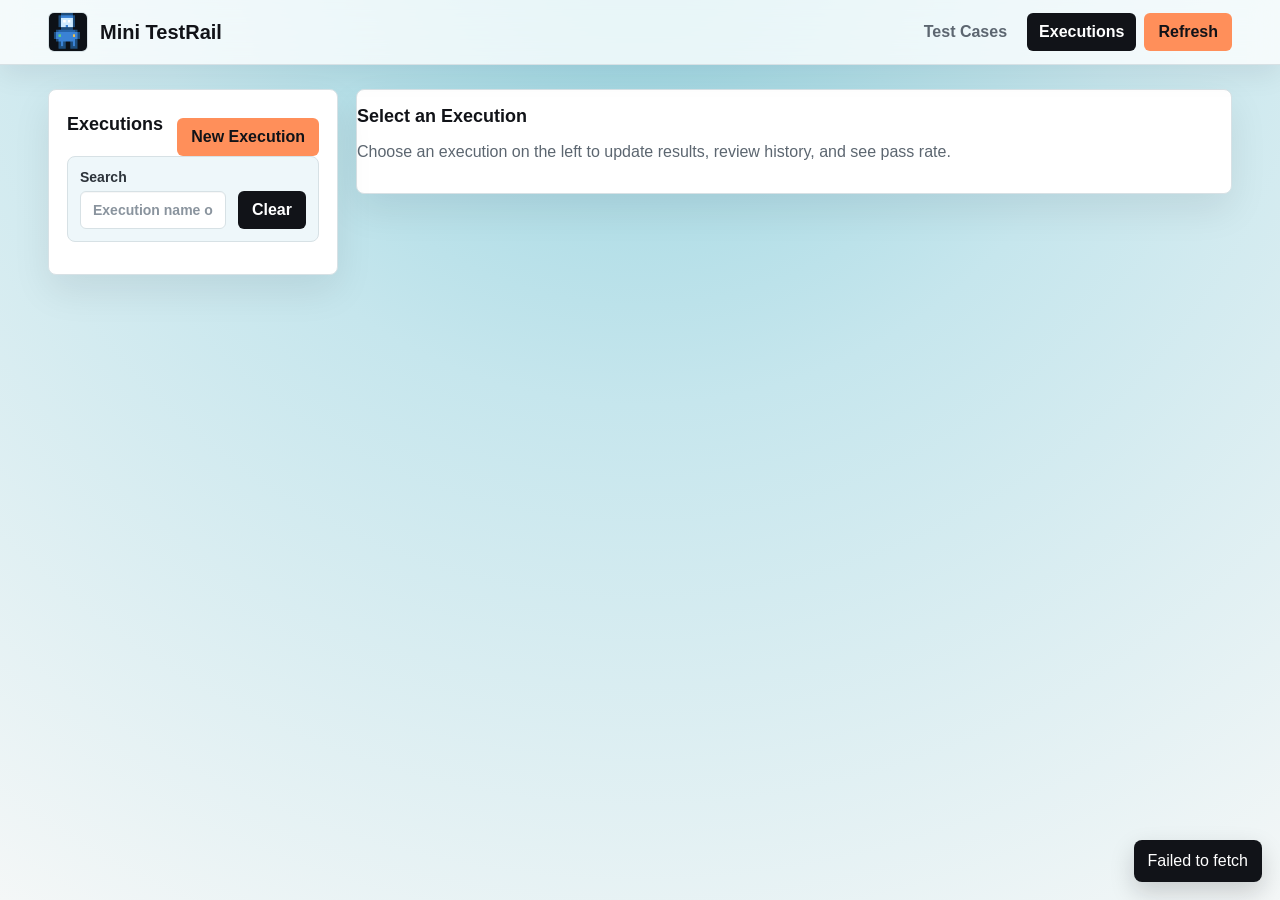
==== frontend/executions.html @ 7918dda7 "add Docker" ====
<!doctype html>
<html lang="en">
  <head>
    <meta charset="UTF-8" />
    <meta name="viewport" content="width=device-width, initial-scale=1.0" />
    <title>Mini TestRail - Executions</title>
    <link rel="stylesheet" href="styles.css" />
  </head>
  <body>
    <header class="topbar">
      <div class="brand">
        <img class="brandIcon" src="assets/app-icon.jpg" alt="Mini TestRail icon" />
        <div>
          <h1>Mini TestRail</h1>
          <p>Manage test cases, executions, results, and history.</p>
        </div>
      </div>
      <nav class="topnav">
        <a href="index.html">Test Cases</a>
        <a class="active" href="executions.html">Executions</a>
        <button id="refreshButton" type="button">Refresh</button>
      </nav>
    </header>

    <main id="executionPageRoot" class="executionPageWorkspace executionManagementWorkspace creatorCollapsed">
      <aside class="panel executionNavigatorPane">
        <div class="sectionHeader">
          <h2>Executions</h2>
          <div class="headerActions">
            <span id="executionCount" class="muted"></span>
            <button id="toggleExecutionCreatorButton" type="button">New Execution</button>
          </div>
        </div>
        <div class="executionToolbar">
          <label>
            Search
            <input id="executionSearch" placeholder="Execution name or description" />
          </label>
          <button id="clearExecutionSearchButton" class="secondary" type="button">
            Clear
          </button>
        </div>
        <div id="executionList" class="executionNavList"></div>
      </aside>

      <section id="executionDetailPanel" class="panel executionDetailPane" hidden>
        <div class="sectionHeader">
          <h2>Execution Detail</h2>
          <span id="selectedExecutionLabel" class="muted">Select an execution</span>
        </div>

        <div class="addCasesBar">
          <select id="caseSelect" multiple></select>
          <button id="addCasesButton" type="button">Add Selected Cases</button>
        </div>

        <div class="detailFilters">
          <label>
            Search
            <input id="executionItemSearch" placeholder="Test ID, title, category" />
          </label>
          <label>
            Status
            <select id="executionStatusFilter">
              <option value="">All statuses</option>
              <option value="NOT_RUN">NOT_RUN</option>
              <option value="PASS">PASS</option>
              <option value="FAIL">FAIL</option>
              <option value="BLOCKED">BLOCKED</option>
              <option value="SKIPPED">SKIPPED</option>
            </select>
          </label>
          <label>
            Priority
            <select id="executionPriorityFilter">
              <option value="">All priorities</option>
              <option value="Critical">Critical</option>
              <option value="High">High</option>
              <option value="Medium">Medium</option>
              <option value="Low">Low</option>
            </select>
          </label>
          <button id="clearExecutionFiltersButton" class="secondary" type="button">
            Clear Filters
          </button>
        </div>

        <div class="executionWorkspace">
          <aside class="workspacePane runSummaryPane">
            <h2>Run Summary</h2>
            <div id="executionSummary" class="summaryGrid"></div>
          </aside>

          <section class="workspacePane resultPane">
            <div class="sectionHeader">
              <h2>Tests & Results</h2>
            </div>
            <div id="executionItems" class="items"></div>
          </section>

          <aside class="workspacePane resultDetailPane">
            <h2 id="selectedExecutionItemTitle">Selected Result</h2>
            <div id="selectedExecutionItemBody" class="resultDetailBody">
              <p class="muted">Select a test result to view details and update status.</p>
            </div>
            <form id="selectedExecutionItemForm" class="itemEditor" hidden>
              <label>
                Status
                <select id="selectedExecutionItemStatus" name="status">
                  <option value="NOT_RUN">NOT_RUN</option>
                  <option value="PASS">PASS</option>
                  <option value="FAIL">FAIL</option>
                  <option value="BLOCKED">BLOCKED</option>
                  <option value="SKIPPED">SKIPPED</option>
                </select>
              </label>
              <label>
                Actual Result Notes
                <textarea id="selectedExecutionItemActualResult" name="actualResult"></textarea>
              </label>
              <button type="submit">Save Result</button>
            </form>
          </aside>

          <aside class="workspacePane historyPane">
            <h2>History</h2>
            <div id="historyList" class="history"></div>
          </aside>
        </div>
      </section>

      <section id="executionEmptyPanel" class="panel executionDetailPane emptyState">
        <h2>Select an Execution</h2>
        <p class="muted">Choose an execution on the left to update results, review history, and see pass rate.</p>
      </section>

      <aside id="executionCreatorPane" class="panel executionCreatorPane" hidden>
        <div class="sectionHeader">
          <h2>Create Execution</h2>
          <button id="closeExecutionCreatorButton" class="secondary" type="button">Close</button>
        </div>
        <form id="executionForm">
          <label>
            Name
            <input id="executionName" required placeholder="Regression Run 2026-06-11" />
          </label>
          <label>
            Description
            <textarea id="executionDescription" placeholder="Smoke tests for the new release"></textarea>
          </label>
          <label>
            Search Test Cases
            <input id="executionCaseSearch" placeholder="Filter by test case title" />
          </label>
          <div class="formSectionHeader">
            <strong>Test Cases</strong>
            <span id="selectedCaseCount" class="muted">0 selected</span>
          </div>
          <div id="executionCaseChecklist" class="checklist"></div>
          <button type="submit">Create Execution</button>
        </form>
      </aside>
    </main>

    <div id="toast" class="toast" hidden></div>
    <script src="env.js"></script>
    <script src="app.js"></script>
  </body>
</html>
---- frontend/styles.css ----
:root {
  --bg: #d9edf3;
  --panel: #ffffff;
  --panel-soft: #f8fbfc;
  --field: #ffffff;
  --text: #111318;
  --muted: #5c6670;
  --line: #d7e1e5;
  --accent: #ff8f5a;
  --accent-dark: #f27b43;
  --pass: #24a148;
  --fail: #da1e28;
  --blocked: #f1a000;
  --skipped: #697077;
  --not-run: #8d99a6;
}

* {
  box-sizing: border-box;
}

body {
  margin: 0;
  background:
    radial-gradient(circle at 50% -10%, #94d2de 0, #c6e6ed 42%, #f4f7f7 100%);
  background-attachment: fixed;
  color: var(--text);
  font-family: Arial, Helvetica, sans-serif;
}

.topbar {
  display: flex;
  align-items: center;
  justify-content: space-between;
  gap: 12px;
  padding: 12px clamp(16px, 4vw, 48px);
  background: rgb(255 255 255 / 76%);
  border-bottom: 1px solid var(--line);
  box-shadow: 0 10px 28px rgb(17 19 24 / 7%);
  backdrop-filter: blur(14px);
}

.brand {
  display: flex;
  align-items: center;
  gap: 12px;
}

.brandIcon {
  width: 40px;
  height: 40px;
  border: 1px solid var(--line);
  border-radius: 6px;
  object-fit: cover;
  flex: 0 0 40px;
}

.topnav {
  display: flex;
  align-items: center;
  gap: 8px;
  flex-wrap: wrap;
  justify-content: flex-end;
}

.topnav a {
  border-radius: 6px;
  padding: 10px 12px;
  color: var(--muted);
  text-decoration: none;
  font-weight: 700;
}

.topnav a:hover,
.topnav a.active {
  background: #111318;
  color: #ffffff;
}

h1,
h2,
h3,
p {
  margin-top: 0;
}

h1 {
  margin-bottom: 0;
  font-size: 20px;
}

h2 {
  margin-bottom: 16px;
  font-size: 18px;
}

.topbar p,
.muted {
  color: var(--muted);
}

.topbar p {
  display: none;
}

.caseWorkspace {
  display: grid;
  grid-template-columns: minmax(320px, 420px) minmax(0, 1fr);
  gap: 18px;
  align-items: start;
  padding: 24px clamp(16px, 4vw, 48px);
}

.caseManagementWorkspace {
  grid-template-columns: 250px minmax(420px, 1fr) minmax(320px, 430px);
}

.executionPageWorkspace {
  display: grid;
  grid-template-columns: minmax(320px, 420px) minmax(0, 1fr);
  gap: 18px;
  align-items: start;
  padding: 24px clamp(16px, 4vw, 48px);
}

.executionManagementWorkspace {
  grid-template-columns: 290px minmax(0, 1fr) 360px;
}

.executionManagementWorkspace.creatorCollapsed {
  grid-template-columns: 290px minmax(0, 1fr);
}

.panel {
  background: var(--panel);
  border: 1px solid var(--line);
  border-radius: 8px;
  padding: 18px;
  box-shadow: 0 16px 38px rgb(17 19 24 / 8%);
}

[hidden] {
  display: none !important;
}

.caseNavigatorPane,
.caseDetailPane,
.executionNavigatorPane {
  position: sticky;
  top: 78px;
}

.executionCreatorPane {
  position: sticky;
  top: 78px;
}

.caseListPane {
  min-width: 0;
}

.caseNavigatorPane,
.caseDetailPane,
.executionNavigatorPane,
.executionCreatorPane {
  max-height: calc(100vh - 102px);
  overflow: auto;
}

form,
.itemEditor {
  display: grid;
  gap: 12px;
}

.formGrid {
  display: grid;
  grid-template-columns: repeat(2, minmax(0, 1fr));
  gap: 12px;
}

label {
  display: grid;
  gap: 6px;
  color: #2c333a;
  font-size: 14px;
  font-weight: 700;
}

input,
textarea,
select {
  width: 100%;
  border: 1px solid var(--line);
  border-radius: 6px;
  padding: 10px 12px;
  color: var(--text);
  font: inherit;
  background: var(--field);
  box-shadow: inset 0 1px 0 rgb(17 19 24 / 3%);
}

input::placeholder,
textarea::placeholder {
  color: #8a949e;
}

input:focus,
textarea:focus,
select:focus {
  outline: 3px solid rgb(255 143 90 / 24%);
  border-color: var(--accent);
}

textarea {
  min-height: 84px;
  resize: vertical;
}

select[multiple] {
  min-height: 112px;
}

button {
  border: 0;
  border-radius: 6px;
  padding: 10px 14px;
  background: var(--accent);
  color: #111318;
  font: inherit;
  font-weight: 700;
  cursor: pointer;
}

button:hover {
  background: var(--accent-dark);
}

button.secondary {
  background: #111318;
  color: #ffffff;
}

button.secondary:hover {
  background: #30343a;
}

button.danger {
  background: #ffe3dd;
  color: #a12b16;
}

button.danger:hover {
  background: #ffd2c7;
}

button.iconButton {
  min-height: 28px;
  border: 1px solid var(--line);
  border-radius: 999px;
  padding: 5px 12px;
  background: #ffffff;
  color: #5d6772;
  font-size: 12px;
  font-weight: 700;
  line-height: 1;
  box-shadow: 0 2px 6px rgb(17 19 24 / 5%);
}

button.iconButton:hover {
  border-color: #c8d6dc;
  background: #eef7fa;
  color: var(--text);
}

button.dangerText {
  border-color: #ffd0c6;
  background: #fff2ef;
  color: #a12b16;
}

button.dangerText:hover {
  border-color: #ffb7a7;
  background: #ffe3dd;
  color: #a12b16;
}

.sectionHeader,
.addCasesBar,
.listRowHeader {
  display: flex;
  align-items: center;
  justify-content: space-between;
  gap: 12px;
}

.headerActions {
  display: flex;
  align-items: center;
  justify-content: flex-end;
  gap: 10px;
  flex-wrap: wrap;
}

.metaLine {
  display: flex;
  align-items: center;
  gap: 8px;
  flex-wrap: wrap;
  color: var(--muted);
  font-size: 13px;
}

.metaLine span {
  border-radius: 999px;
  padding: 3px 8px;
  background: #eef4f6;
}

.priority {
  display: inline-flex;
  align-items: center;
  justify-content: center;
  justify-self: start;
  width: fit-content;
  min-width: 54px;
  border-radius: 999px;
  padding: 4px 10px;
  color: #111827;
  font-weight: 700;
  line-height: 1;
}

.priority.Critical {
  background: #fecaca;
}

.priority.High {
  background: #fed7aa;
}

.priority.Medium {
  background: #fef08a;
}

.priority.Low {
  background: #bbf7d0;
}

.list,
.items,
.history {
  display: grid;
  gap: 12px;
}

.historyRow,
.summaryBox {
  border: 1px solid var(--line);
  border-radius: 8px;
  padding: 14px;
  background: var(--panel-soft);
  box-shadow: 0 8px 22px rgb(17 19 24 / 5%);
}

.historyRow p {
  margin-bottom: 8px;
  color: var(--muted);
  white-space: pre-wrap;
}

.addCasesBar {
  align-items: stretch;
  margin-bottom: 16px;
}

.addCasesBar select {
  flex: 1;
}

.detailFilters {
  display: grid;
  grid-template-columns: minmax(220px, 1fr) 170px 170px auto;
  gap: 12px;
  align-items: end;
  margin-bottom: 16px;
  padding: 12px;
  border: 1px solid var(--line);
  border-radius: 8px;
  background: #eef7fa;
}

.caseToolbar {
  display: grid;
  grid-template-columns: minmax(240px, 1fr) 180px auto;
  gap: 12px;
  align-items: end;
  margin-bottom: 14px;
  padding: 12px;
  border: 1px solid var(--line);
  border-radius: 8px;
  background: #eef7fa;
}

.categoryTree {
  display: grid;
  gap: 6px;
}

.categoryForm {
  grid-template-columns: minmax(0, 1fr) auto;
  align-items: end;
  gap: 8px;
  margin-bottom: 14px;
  padding: 10px;
  border: 1px solid var(--line);
  border-radius: 8px;
  background: #eef7fa;
}

.categoryForm label {
  font-size: 12px;
}

.categoryForm button {
  min-height: 42px;
}

.categoryRow {
  display: grid;
  gap: 3px;
}

.treeItem {
  display: grid;
  grid-template-columns: minmax(0, 1fr) auto;
  gap: 8px;
  align-items: center;
  width: 100%;
  padding: 9px 10px;
  border: 1px solid transparent;
  border-radius: 6px;
  background: transparent;
  color: var(--text);
  text-align: left;
  font-weight: 700;
}

.treeItem:hover,
.categoryRow.active .treeItem {
  border-color: var(--line);
  background: #eef7fa;
}

.categoryActions {
  display: flex;
  gap: 8px;
  justify-content: flex-end;
  padding: 2px 4px 8px;
}

.treeItem strong {
  min-width: 26px;
  border-radius: 999px;
  padding: 2px 7px;
  background: #ffffff;
  color: var(--muted);
  text-align: center;
  font-size: 12px;
}

.caseTableRow {
  display: grid;
  grid-template-columns: 120px minmax(220px, 1fr) 150px 100px;
  gap: 12px;
  align-items: center;
  width: 100%;
  border: 1px solid var(--line);
  border-radius: 8px;
  padding: 12px;
  background: var(--panel-soft);
  color: var(--text);
  text-align: left;
  font-weight: 400;
  box-shadow: none;
}

.caseTableRow:hover,
.caseTableRow.selected {
  border-color: var(--accent);
  background: #fff9f5;
}

.caseTableRow span {
  min-width: 0;
  overflow-wrap: anywhere;
}

.caseTableRow .caseId,
.caseTableRow .caseTitle {
  font-weight: 700;
}

.caseDetailBody {
  display: grid;
  gap: 14px;
}

.caseDetailBody h3 {
  margin-bottom: 0;
  line-height: 1.35;
}

.detailBlock {
  border-top: 1px solid var(--line);
  padding-top: 12px;
}

.detailBlock strong {
  display: block;
  margin-bottom: 6px;
}

.detailBlock p {
  margin-bottom: 0;
  color: var(--muted);
  white-space: pre-wrap;
}

.detailActions {
  margin-top: 16px;
}

.caseFormPanel {
  margin-top: 18px;
  padding-top: 18px;
  border-top: 1px solid var(--line);
}

.stepEditorSection {
  display: grid;
  gap: 10px;
}

.stepEditorSection h3 {
  margin-bottom: 0;
  font-size: 16px;
}

.stepEditorRows {
  display: grid;
  gap: 10px;
}

.stepEditorRow {
  display: grid;
  grid-template-columns: minmax(0, 1fr) minmax(0, 1fr) auto;
  gap: 10px;
  align-items: end;
  border: 1px solid var(--line);
  border-radius: 8px;
  padding: 10px;
  background: #eef7fa;
}

.stepEditorRow textarea {
  min-height: 72px;
}

.removeStepButton {
  align-self: center;
}

.stepsTable {
  display: grid;
  overflow: hidden;
  border: 1px solid var(--line);
  border-radius: 8px;
}

.stepsTableHeader,
.stepsTableRow {
  display: grid;
  grid-template-columns: 44px minmax(0, 1fr) minmax(0, 1fr);
  gap: 0;
}

.stepsTableHeader {
  background: #eef7fa;
  color: var(--muted);
  font-size: 12px;
  font-weight: 800;
  text-transform: uppercase;
}

.stepsTableHeader span,
.stepsTableRow span,
.stepsTableRow p {
  min-width: 0;
  margin: 0;
  border-top: 1px solid var(--line);
  padding: 9px 10px;
  overflow-wrap: anywhere;
  white-space: pre-wrap;
}

.stepsTableHeader span {
  border-top: 0;
}

.stepsTableRow span {
  color: var(--muted);
  font-weight: 800;
}

.emptyState {
  padding: 16px 0;
}

.executionToolbar {
  display: grid;
  grid-template-columns: minmax(0, 1fr) auto;
  gap: 12px;
  align-items: end;
  margin-bottom: 14px;
  padding: 12px;
  border: 1px solid var(--line);
  border-radius: 8px;
  background: #eef7fa;
}

.executionNavList {
  display: grid;
  gap: 8px;
}

.executionNavItem {
  display: grid;
  grid-template-columns: minmax(0, 1fr) auto;
  gap: 8px;
  align-items: stretch;
  border: 1px solid var(--line);
  border-radius: 8px;
  padding: 8px;
  background: var(--panel-soft);
}

.executionNavItem:hover,
.executionNavItem.selected {
  border-color: var(--accent);
  background: #fff9f5;
}

.executionNavButton {
  display: grid;
  gap: 4px;
  min-width: 0;
  padding: 4px;
  border-radius: 6px;
  background: transparent;
  color: var(--text);
  text-align: left;
  font-weight: 400;
}

.executionNavButton:hover {
  background: transparent;
}

.executionNavButton strong,
.executionNavButton span,
.executionNavButton small {
  min-width: 0;
  overflow-wrap: anywhere;
}

.executionNavButton small {
  color: var(--muted);
  font-weight: 700;
}

.executionNavActions {
  display: flex;
  align-items: start;
}

.executionNavActions button {
  padding: 7px 9px;
}

.executionDetailPane {
  min-width: 0;
}

.executionWorkspace {
  display: grid;
  grid-template-columns: 220px minmax(0, 1fr) 300px;
  gap: 14px;
  align-items: start;
}

.workspacePane {
  border: 1px solid var(--line);
  border-radius: 8px;
  padding: 12px;
  background: #ffffff;
}

.workspacePane h2 {
  margin-bottom: 12px;
  font-size: 16px;
}

.runSummaryPane {
  position: sticky;
  top: 78px;
}

.historyPane {
  grid-column: 1 / -1;
}

.resultDetailPane {
  position: sticky;
  top: 78px;
}

.runSummaryPane .summaryGrid {
  grid-template-columns: 1fr;
  margin-bottom: 0;
}

.runSummaryPane .chartPanel {
  grid-template-columns: 1fr;
  justify-items: center;
}

.runSummaryPane .passRateDonut {
  width: 124px;
  height: 124px;
}

.resultPane .items {
  max-height: 72vh;
  overflow: auto;
  padding-right: 4px;
}

.historyPane .history {
  max-height: 260px;
  overflow: auto;
  padding-right: 4px;
}

.executionCategoryGroup {
  display: grid;
  gap: 8px;
}

.executionCategoryHeader {
  display: flex;
  flex-wrap: wrap;
  gap: 10px;
  align-items: center;
  justify-content: flex-start;
  width: 100%;
  border: 1px solid var(--line);
  border-radius: 8px;
  padding: 10px 12px;
  background: #eef7fa;
  color: var(--text);
  text-align: left;
}

.executionCategoryHeader:hover {
  background: #e4f2f6;
}

.executionCategoryHeader strong {
  flex: 1 1 180px;
  min-width: 120px;
  overflow-wrap: anywhere;
}

.executionCategoryHeader > span:not(.categoryToggle):not(.statusMiniSummary) {
  flex: 0 0 auto;
  min-width: max-content;
  white-space: nowrap;
}

.categoryToggle {
  display: inline-flex;
  align-items: center;
  justify-content: center;
  width: 22px;
  height: 22px;
  border-radius: 999px;
  background: #ffffff;
  color: var(--muted);
  font-weight: 900;
}

.statusMiniSummary {
  display: flex;
  flex: 1 1 220px;
  gap: 5px;
  justify-content: flex-end;
  flex-wrap: wrap;
}

.statusMiniSummary small {
  border-radius: 999px;
  padding: 3px 7px;
  color: #ffffff;
  font-size: 11px;
  font-weight: 800;
  white-space: nowrap;
}

.statusMiniSummary .NOT_RUN {
  background: var(--not-run);
}

.statusMiniSummary .PASS {
  background: var(--pass);
}

.statusMiniSummary .FAIL {
  background: var(--fail);
}

.statusMiniSummary .BLOCKED {
  background: var(--blocked);
}

.statusMiniSummary .SKIPPED {
  background: var(--skipped);
}

.executionCategoryItems {
  display: grid;
  gap: 8px;
}

.executionResultRow {
  display: grid;
  grid-template-columns: minmax(90px, 120px) minmax(0, 1fr) auto;
  grid-template-areas:
    "case-id case-title case-title"
    "case-id priority status";
  gap: 6px 12px;
  align-items: start;
  width: 100%;
  border: 1px solid var(--line);
  border-radius: 8px;
  padding: 11px;
  background: var(--panel-soft);
  color: var(--text);
  text-align: left;
  font-weight: 400;
}

.executionResultRow:hover,
.executionResultRow.selected {
  border-color: var(--accent);
  background: #fff9f5;
}

.executionResultRow span {
  min-width: 0;
  overflow-wrap: anywhere;
}

.executionResultRow .caseId {
  grid-area: case-id;
}

.executionResultRow .caseTitle {
  grid-area: case-title;
  line-height: 1.3;
}

.executionResultRow .caseId,
.executionResultRow .caseTitle {
  font-weight: 700;
}

.executionResultRow .priority {
  grid-area: priority;
  justify-self: start;
  white-space: nowrap;
}

.executionResultRow .status {
  grid-area: status;
  justify-self: end;
  white-space: nowrap;
}

.resultDetailBody {
  display: grid;
  gap: 14px;
  margin-bottom: 14px;
}

.resultDetailBody h3 {
  margin-bottom: 0;
  line-height: 1.35;
}

.formSectionHeader {
  display: flex;
  align-items: center;
  justify-content: space-between;
  gap: 12px;
}

.formActions {
  display: flex;
  align-items: center;
  gap: 10px;
  flex-wrap: wrap;
}

.importPanel {
  display: grid;
  gap: 10px;
  margin-top: 18px;
  padding-top: 18px;
  border-top: 1px solid var(--line);
}

.importPanel h2 {
  margin-bottom: 0;
}

.importPanel p {
  margin-bottom: 0;
  font-size: 13px;
  line-height: 1.45;
}

.importPanel button {
  justify-self: start;
}

.checklist {
  display: grid;
  gap: 8px;
  max-height: 260px;
  overflow: auto;
  border: 1px solid var(--line);
  border-radius: 8px;
  padding: 10px;
  background: #eef7fa;
}

.checkboxRow {
  display: grid;
  grid-template-columns: 18px 1fr;
  gap: 10px;
  align-items: start;
  border: 1px solid var(--line);
  border-radius: 8px;
  padding: 10px;
  background: #ffffff;
  color: var(--text);
  font-size: 14px;
  font-weight: 400;
  cursor: pointer;
}

.checkboxRow input {
  width: 18px;
  height: 18px;
  margin: 1px 0 0;
  cursor: pointer;
}

.checkboxRow strong,
.checkboxRow small {
  display: block;
}

.checkboxRow small {
  margin-top: 4px;
  color: var(--muted);
  line-height: 1.35;
}

.summaryGrid {
  display: grid;
  grid-template-columns: repeat(3, minmax(0, 1fr));
  margin-bottom: 16px;
}

.chartPanel {
  display: grid;
  grid-column: 1 / -1;
  grid-template-columns: 160px 1fr;
  gap: 18px;
  align-items: center;
  border: 1px solid var(--line);
  border-radius: 8px;
  padding: 16px;
  background: var(--panel-soft);
}

.passRateDonut {
  display: grid;
  place-items: center;
  width: 140px;
  height: 140px;
  border-radius: 50%;
  background:
    radial-gradient(circle at center, var(--panel-soft) 0 57%, transparent 58%),
    conic-gradient(var(--pass) var(--pass-rate), #dce8ec 0);
}

.passRateDonut span {
  font-size: 24px;
  font-weight: 700;
}

.statusChart {
  display: grid;
  gap: 10px;
}

.statusBarRow {
  display: grid;
  gap: 6px;
}

.statusBarMeta {
  display: flex;
  align-items: center;
  justify-content: space-between;
  gap: 12px;
  color: var(--muted);
  font-size: 13px;
  font-weight: 700;
}

.statusBarTrack {
  height: 10px;
  overflow: hidden;
  border-radius: 999px;
  background: #dce8ec;
}

.statusBarFill {
  height: 100%;
  border-radius: inherit;
}

.statusBarFill.NOT_RUN {
  background: var(--not-run);
}

.statusBarFill.PASS {
  background: var(--pass);
}

.statusBarFill.FAIL {
  background: var(--fail);
}

.statusBarFill.BLOCKED {
  background: var(--blocked);
}

.statusBarFill.SKIPPED {
  background: var(--skipped);
}

.summaryBox strong {
  display: block;
  margin-top: 6px;
  font-size: 24px;
}

.status {
  display: inline-block;
  border-radius: 999px;
  padding: 4px 9px;
  color: #ffffff;
  font-size: 12px;
  font-weight: 700;
}

.status.NOT_RUN {
  background: var(--not-run);
}

.status.PASS {
  background: var(--pass);
}

.status.FAIL {
  background: var(--fail);
}

.status.BLOCKED {
  background: var(--blocked);
}

.status.SKIPPED {
  background: var(--skipped);
}

.toast {
  position: fixed;
  right: 18px;
  bottom: 18px;
  max-width: 360px;
  border-radius: 8px;
  padding: 12px 14px;
  background: #111318;
  color: #ffffff;
  box-shadow: 0 10px 24px rgb(17 19 24 / 18%);
}

@media (max-width: 1180px) {
  .caseManagementWorkspace {
    grid-template-columns: 240px minmax(0, 1fr);
  }

  .executionManagementWorkspace {
    grid-template-columns: 260px minmax(0, 1fr);
  }

  .executionManagementWorkspace.creatorCollapsed {
    grid-template-columns: 260px minmax(0, 1fr);
  }

  .caseDetailPane {
    grid-column: 1 / -1;
    position: static;
    max-height: none;
  }

  .executionCreatorPane {
    grid-column: 1 / -1;
    position: static;
    max-height: none;
  }

  .executionWorkspace {
    grid-template-columns: 220px minmax(0, 1fr);
  }

  .resultDetailPane {
    grid-column: 1 / -1;
    position: static;
  }

  .caseTableRow {
    grid-template-columns: 110px minmax(180px, 1fr) 100px;
  }

  .caseTableRow span:nth-child(3) {
    display: none;
  }

  .stepEditorRow {
    grid-template-columns: 1fr;
  }
}

@media (max-width: 780px) {
  .topbar,
  .sectionHeader,
  .addCasesBar {
    align-items: stretch;
    flex-direction: column;
  }

  .brand {
    align-items: flex-start;
  }

  .topnav {
    justify-content: flex-start;
  }

  .caseWorkspace,
  .caseManagementWorkspace,
  .executionPageWorkspace,
  .executionManagementWorkspace,
  .formGrid,
  .caseToolbar,
  .executionToolbar,
  .detailFilters,
  .executionWorkspace,
  .summaryGrid,
  .chartPanel {
    grid-template-columns: 1fr;
  }

  .caseNavigatorPane,
  .caseDetailPane,
  .executionNavigatorPane,
  .executionDetailPane,
  .executionCreatorPane,
  .runSummaryPane,
  .resultDetailPane,
  .historyPane {
    position: static;
    max-height: none;
  }

  .caseTableRow {
    grid-template-columns: 1fr;
    gap: 6px;
  }

  .stepsTableHeader {
    display: none;
  }

  .stepsTableRow {
    grid-template-columns: 1fr;
  }

  .stepsTableRow span {
    background: #eef7fa;
  }

  .statusMiniSummary {
    justify-content: flex-start;
  }

  .executionNavItem,
  .executionWorkspace {
    grid-template-columns: 1fr;
  }

  .executionResultRow {
    grid-template-columns: 1fr;
    grid-template-areas:
      "case-id"
      "case-title"
      "priority"
      "status";
    gap: 6px;
  }

  .executionResultRow .priority,
  .executionResultRow .status {
    justify-self: start;
  }

  .historyPane {
    grid-column: auto;
  }
}
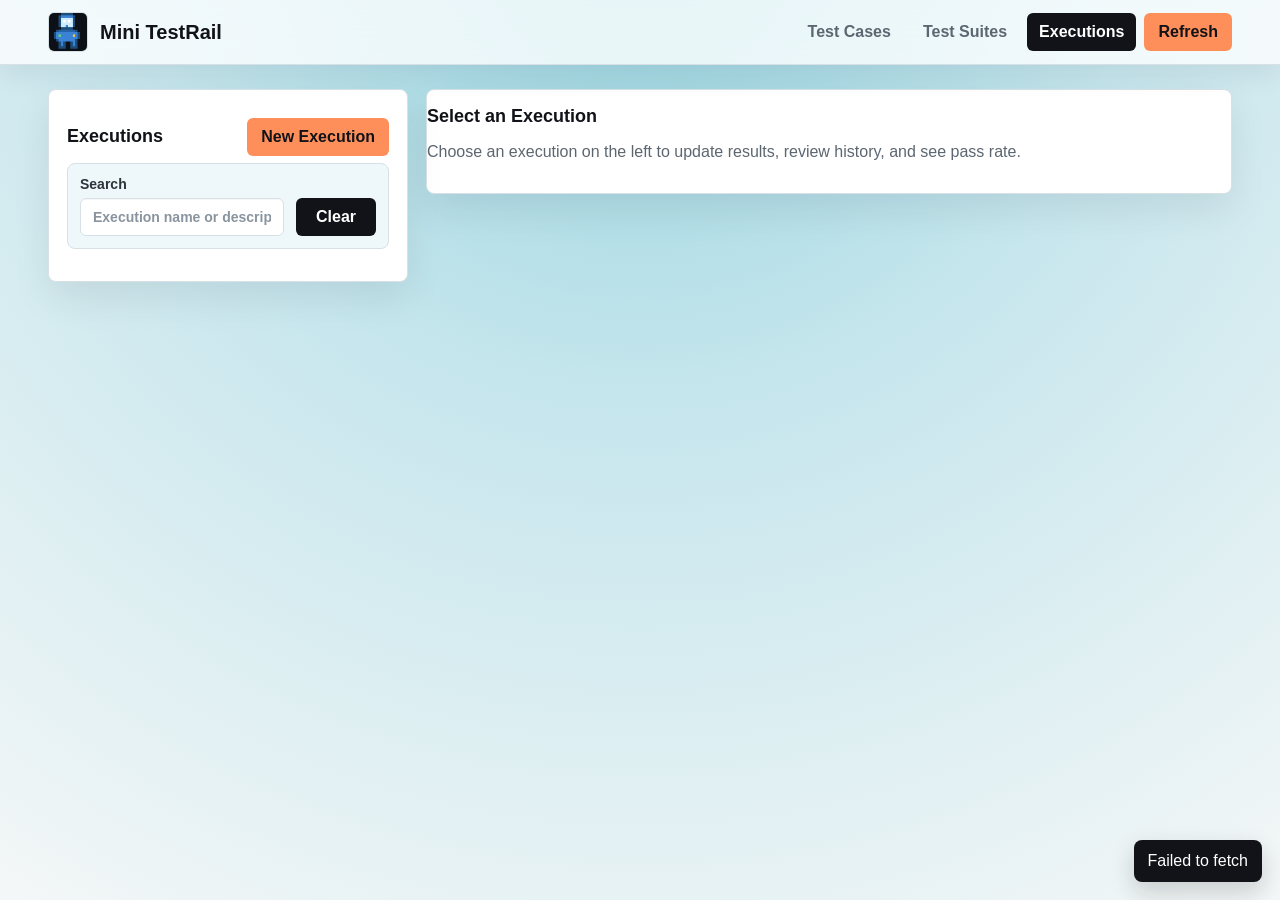
==== commit 43c714e7: "add more and suite" ====
--- a/frontend/executions.html
+++ b/frontend/executions.html
@@ -17,14 +17,15 @@
       </div>
       <nav class="topnav">
         <a href="index.html">Test Cases</a>
+        <a href="suites.html">Test Suites</a>
         <a class="active" href="executions.html">Executions</a>
         <button id="refreshButton" type="button">Refresh</button>
       </nav>
     </header>
 
-    <main id="executionPageRoot" class="executionPageWorkspace executionManagementWorkspace creatorCollapsed">
+    <main id="executionPageRoot" class="executionPageWorkspace executionManagementWorkspace">
       <aside class="panel executionNavigatorPane">
-        <div class="sectionHeader">
+        <div class="sectionHeader executionNavHeader">
           <h2>Executions</h2>
           <div class="headerActions">
             <span id="executionCount" class="muted"></span>
@@ -46,78 +47,91 @@
       <section id="executionDetailPanel" class="panel executionDetailPane" hidden>
         <div class="sectionHeader">
           <h2>Execution Detail</h2>
-          <span id="selectedExecutionLabel" class="muted">Select an execution</span>
-        </div>
-
-        <div class="addCasesBar">
-          <select id="caseSelect" multiple></select>
-          <button id="addCasesButton" type="button">Add Selected Cases</button>
-        </div>
-
-        <div class="detailFilters">
-          <label>
-            Search
-            <input id="executionItemSearch" placeholder="Test ID, title, category" />
-          </label>
-          <label>
-            Status
-            <select id="executionStatusFilter">
-              <option value="">All statuses</option>
-              <option value="NOT_RUN">NOT_RUN</option>
-              <option value="PASS">PASS</option>
-              <option value="FAIL">FAIL</option>
-              <option value="BLOCKED">BLOCKED</option>
-              <option value="SKIPPED">SKIPPED</option>
-            </select>
-          </label>
-          <label>
-            Priority
-            <select id="executionPriorityFilter">
-              <option value="">All priorities</option>
-              <option value="Critical">Critical</option>
-              <option value="High">High</option>
-              <option value="Medium">Medium</option>
-              <option value="Low">Low</option>
-            </select>
-          </label>
-          <button id="clearExecutionFiltersButton" class="secondary" type="button">
-            Clear Filters
-          </button>
-        </div>
+          <div class="headerActions">
+            <span id="selectedExecutionLabel" class="muted">Select an execution</span>
+            <button id="exportExecutionReportButton" class="secondary" type="button">
+              Export Report
+            </button>
+          </div>
+        </div>
+
+        <details class="addCasesPanel">
+          <summary>
+            <span>Add Test Cases</span>
+            <small id="selectedAddCaseCount" class="muted">0 selected</small>
+          </summary>
+          <div class="addCasesContent">
+            <div class="addCaseFilters">
+              <label>
+                Search Test Cases
+                <input id="addCaseSearch" placeholder="Test ID, title, category" />
+              </label>
+              <label>
+                Category
+                <select id="addCaseCategoryFilter">
+                  <option value="">All categories</option>
+                </select>
+              </label>
+              <button id="addSelectedCasesButton" type="button">Add Selected Cases</button>
+            </div>
+            <div id="addCaseChecklist" class="checklist"></div>
+          </div>
+        </details>
+
+        <details class="bulkResultPanel">
+          <summary>
+            <span>Bulk Update Results</span>
+            <small id="selectedResultCount" class="muted">0 selected</small>
+          </summary>
+          <div class="bulkResultBar">
+            <label>
+              Bulk Status
+              <select id="bulkResultStatus">
+                <option value="PASS">PASS</option>
+                <option value="FAIL">FAIL</option>
+                <option value="BLOCKED">BLOCKED</option>
+                <option value="SKIPPED">SKIPPED</option>
+                <option value="NOT_RUN">NOT_RUN</option>
+              </select>
+            </label>
+            <label>
+              Notes
+              <input id="bulkResultNotes" placeholder="Optional actual result notes" />
+            </label>
+            <button id="applyBulkResultButton" type="button">Apply</button>
+            <button id="clearBulkSelectionButton" class="secondary" type="button">Clear Selection</button>
+          </div>
+        </details>
 
         <div class="executionWorkspace">
-          <aside class="workspacePane runSummaryPane">
-            <h2>Run Summary</h2>
-            <div id="executionSummary" class="summaryGrid"></div>
-          </aside>
-
-          <section class="workspacePane resultPane">
-            <div class="sectionHeader">
-              <h2>Tests & Results</h2>
+          <aside class="workspacePane resultDetailPane">
+            <div class="resultEditorHeader">
+              <div>
+                <span class="muted">Test Result Detail</span>
+                <h2 id="selectedExecutionItemTitle">No Test Result Selected</h2>
+              </div>
+              <div id="selectedExecutionItemMeta" class="resultEditorMeta"></div>
             </div>
-            <div id="executionItems" class="items"></div>
-          </section>
-
-          <aside class="workspacePane resultDetailPane">
-            <h2 id="selectedExecutionItemTitle">Selected Result</h2>
             <div id="selectedExecutionItemBody" class="resultDetailBody">
               <p class="muted">Select a test result to view details and update status.</p>
             </div>
             <form id="selectedExecutionItemForm" class="itemEditor" hidden>
-              <label>
-                Status
-                <select id="selectedExecutionItemStatus" name="status">
-                  <option value="NOT_RUN">NOT_RUN</option>
-                  <option value="PASS">PASS</option>
-                  <option value="FAIL">FAIL</option>
-                  <option value="BLOCKED">BLOCKED</option>
-                  <option value="SKIPPED">SKIPPED</option>
-                </select>
-              </label>
-              <label>
-                Actual Result Notes
-                <textarea id="selectedExecutionItemActualResult" name="actualResult"></textarea>
-              </label>
+              <div class="resultEditorControls">
+                <label>
+                  Status
+                  <select id="selectedExecutionItemStatus" name="status">
+                    <option value="NOT_RUN">NOT_RUN</option>
+                    <option value="PASS">PASS</option>
+                    <option value="FAIL">FAIL</option>
+                    <option value="BLOCKED">BLOCKED</option>
+                    <option value="SKIPPED">SKIPPED</option>
+                  </select>
+                </label>
+                <label>
+                  Actual Result Notes
+                  <textarea id="selectedExecutionItemActualResult" name="actualResult"></textarea>
+                </label>
+              </div>
               <button type="submit">Save Result</button>
             </form>
           </aside>
@@ -126,6 +140,15 @@
             <h2>History</h2>
             <div id="historyList" class="history"></div>
           </aside>
+
+          <aside class="workspacePane runSummaryPane">
+            <button id="showExecutionSummaryButton" class="summaryShortcut" type="button">
+              <span>Run Summary</span>
+              <small id="summaryShortcutMeta" class="muted">
+                Pass rate and status totals
+              </small>
+            </button>
+          </aside>
         </div>
       </section>
 
@@ -134,7 +157,7 @@
         <p class="muted">Choose an execution on the left to update results, review history, and see pass rate.</p>
       </section>
 
-      <aside id="executionCreatorPane" class="panel executionCreatorPane" hidden>
+      <section id="executionCreatorPane" class="panel executionDetailPane executionCreatorPane" hidden>
         <div class="sectionHeader">
           <h2>Create Execution</h2>
           <button id="closeExecutionCreatorButton" class="secondary" type="button">Close</button>
@@ -148,9 +171,26 @@
             Description
             <textarea id="executionDescription" placeholder="Smoke tests for the new release"></textarea>
           </label>
+          <div class="suitePickerPanel">
+            <label>
+              Test Suite
+              <select id="executionSuiteSelect">
+                <option value="">Select a suite</option>
+              </select>
+            </label>
+            <button id="applyExecutionSuiteButton" class="secondary" type="button">
+              Apply Suite
+            </button>
+          </div>
           <label>
             Search Test Cases
             <input id="executionCaseSearch" placeholder="Filter by test case title" />
+          </label>
+          <label>
+            Category
+            <select id="executionCaseCategoryFilter">
+              <option value="">All categories</option>
+            </select>
           </label>
           <div class="formSectionHeader">
             <strong>Test Cases</strong>
@@ -159,11 +199,11 @@
           <div id="executionCaseChecklist" class="checklist"></div>
           <button type="submit">Create Execution</button>
         </form>
-      </aside>
+      </section>
     </main>
 
     <div id="toast" class="toast" hidden></div>
     <script src="env.js"></script>
-    <script src="app.js"></script>
+    <script type="module" src="app.js"></script>
   </body>
 </html>
--- a/frontend/styles.css
+++ b/frontend/styles.css
@@ -112,7 +112,7 @@
 }
 
 .caseManagementWorkspace {
-  grid-template-columns: 250px minmax(420px, 1fr) minmax(320px, 430px);
+  grid-template-columns: minmax(360px, 460px) minmax(0, 1fr);
 }
 
 .executionPageWorkspace {
@@ -124,11 +124,15 @@
 }
 
 .executionManagementWorkspace {
-  grid-template-columns: 290px minmax(0, 1fr) 360px;
-}
-
-.executionManagementWorkspace.creatorCollapsed {
-  grid-template-columns: 290px minmax(0, 1fr);
+  grid-template-columns: minmax(320px, 360px) minmax(0, 1fr);
+}
+
+.suiteWorkspace {
+  display: grid;
+  grid-template-columns: minmax(300px, 360px) minmax(0, 1fr);
+  gap: 18px;
+  align-items: start;
+  padding: 24px clamp(16px, 4vw, 48px);
 }
 
 .panel {
@@ -141,30 +145,36 @@
 
 [hidden] {
   display: none !important;
-}
-
-.caseNavigatorPane,
-.caseDetailPane,
-.executionNavigatorPane {
-  position: sticky;
-  top: 78px;
-}
-
-.executionCreatorPane {
-  position: sticky;
-  top: 78px;
-}
-
-.caseListPane {
-  min-width: 0;
 }
 
 .caseNavigatorPane,
 .caseDetailPane,
 .executionNavigatorPane,
-.executionCreatorPane {
+.suiteNavigatorPane,
+.suiteDetailPane {
+  position: sticky;
+  top: 78px;
+}
+
+.caseNavigatorPane {
+  min-width: 0;
+}
+
+.caseNavigatorPane,
+.caseDetailPane,
+.executionNavigatorPane,
+.suiteNavigatorPane,
+.suiteDetailPane {
   max-height: calc(100vh - 102px);
   overflow: auto;
+}
+
+.executionCreatorPane {
+  min-width: 0;
+}
+
+.executionCreatorPane form {
+  max-width: 920px;
 }
 
 form,
@@ -286,7 +296,6 @@
 }
 
 .sectionHeader,
-.addCasesBar,
 .listRowHeader {
   display: flex;
   align-items: center;
@@ -300,6 +309,33 @@
   justify-content: flex-end;
   gap: 10px;
   flex-wrap: wrap;
+}
+
+.executionNavHeader {
+  display: grid;
+  grid-template-columns: minmax(0, 1fr) auto;
+  align-items: start;
+}
+
+.executionNavHeader h2 {
+  margin-top: 18px;
+}
+
+.executionNavHeader .headerActions {
+  display: grid;
+  grid-template-columns: 1fr;
+  justify-items: end;
+  gap: 10px;
+  min-width: 0;
+}
+
+.executionNavHeader #executionCount {
+  white-space: nowrap;
+}
+
+.executionNavHeader button {
+  grid-column: 1 / -1;
+  width: min(100%, 220px);
 }
 
 .metaLine {
@@ -369,25 +405,52 @@
   white-space: pre-wrap;
 }
 
-.addCasesBar {
-  align-items: stretch;
+.addCasesPanel,
+.bulkResultPanel {
   margin-bottom: 16px;
-}
-
-.addCasesBar select {
-  flex: 1;
-}
-
-.detailFilters {
-  display: grid;
-  grid-template-columns: minmax(220px, 1fr) 170px 170px auto;
+  border: 1px solid var(--line);
+  border-radius: 8px;
+  background: #f8fbfc;
+}
+
+.addCasesPanel summary,
+.bulkResultPanel summary {
+  display: flex;
+  align-items: center;
+  justify-content: space-between;
+  gap: 12px;
+  padding: 12px;
+  cursor: pointer;
+  font-weight: 800;
+}
+
+.addCasesPanel summary::marker,
+.bulkResultPanel summary::marker {
+  color: var(--muted);
+}
+
+.addCasesContent {
+  display: grid;
+  gap: 12px;
+  border-top: 1px solid var(--line);
+  padding: 12px;
+}
+
+.addCaseFilters {
+  display: grid;
+  grid-template-columns: minmax(220px, 1fr) 180px auto;
   gap: 12px;
   align-items: end;
-  margin-bottom: 16px;
+}
+
+.bulkResultBar {
+  display: grid;
+  grid-template-columns: 160px minmax(220px, 1fr) auto auto;
+  gap: 12px;
+  align-items: end;
   padding: 12px;
-  border: 1px solid var(--line);
-  border-radius: 8px;
-  background: #eef7fa;
+  border-top: 1px solid var(--line);
+  background: #fff9f5;
 }
 
 .caseToolbar {
@@ -402,9 +465,17 @@
   background: #eef7fa;
 }
 
+.caseNavigatorPane .caseToolbar {
+  grid-template-columns: 1fr;
+}
+
+.caseNavigatorPane .caseToolbar button {
+  width: 100%;
+}
+
 .categoryTree {
   display: grid;
-  gap: 6px;
+  gap: 8px;
 }
 
 .categoryForm {
@@ -428,12 +499,14 @@
 
 .categoryRow {
   display: grid;
-  gap: 3px;
+  grid-template-columns: minmax(0, 1fr) auto;
+  gap: 4px;
+  align-items: center;
 }
 
 .treeItem {
   display: grid;
-  grid-template-columns: minmax(0, 1fr) auto;
+  grid-template-columns: auto minmax(0, 1fr) auto;
   gap: 8px;
   align-items: center;
   width: 100%;
@@ -446,6 +519,20 @@
   font-weight: 700;
 }
 
+.treeItem span:not(.categoryToggle) {
+  min-width: 0;
+  overflow-wrap: anywhere;
+}
+
+.treeItem.hasToggle span:not(.categoryToggle) {
+  width: fit-content;
+  max-width: 100%;
+  border-radius: 999px;
+  padding: 5px 11px;
+  background: #eef7fa;
+  color: #25313a;
+}
+
 .treeItem:hover,
 .categoryRow.active .treeItem {
   border-color: var(--line);
@@ -454,9 +541,16 @@
 
 .categoryActions {
   display: flex;
-  gap: 8px;
+  gap: 6px;
   justify-content: flex-end;
-  padding: 2px 4px 8px;
+  padding: 0;
+}
+
+.categoryActions .iconButton {
+  min-height: 24px;
+  padding: 4px 9px;
+  font-size: 11px;
+  box-shadow: none;
 }
 
 .treeItem strong {
@@ -469,36 +563,76 @@
   font-size: 12px;
 }
 
-.caseTableRow {
-  display: grid;
-  grid-template-columns: 120px minmax(220px, 1fr) 150px 100px;
-  gap: 12px;
+.treeItem .categoryToggle {
+  width: 20px;
+  height: 20px;
+}
+
+.treeItem.noToggle {
+  grid-template-columns: minmax(0, 1fr) auto;
+}
+
+.caseCategoryGroup {
+  display: grid;
+  gap: 6px;
+}
+
+.caseTreeItems {
+  display: grid;
+  gap: 6px;
+  padding-left: 18px;
+}
+
+.caseTreeItem {
+  display: grid;
+  grid-template-columns: minmax(84px, 0.8fr) minmax(0, 1.4fr) auto;
+  gap: 8px;
   align-items: center;
   width: 100%;
   border: 1px solid var(--line);
   border-radius: 8px;
-  padding: 12px;
+  padding: 9px 10px;
   background: var(--panel-soft);
   color: var(--text);
   text-align: left;
-  font-weight: 400;
   box-shadow: none;
 }
 
-.caseTableRow:hover,
-.caseTableRow.selected {
+.caseTreeItem:hover,
+.caseTreeItem.selected {
   border-color: var(--accent);
   background: #fff9f5;
 }
 
-.caseTableRow span {
+.caseTreeItem .caseId,
+.caseTreeItem strong {
   min-width: 0;
   overflow-wrap: anywhere;
 }
 
-.caseTableRow .caseId,
-.caseTableRow .caseTitle {
-  font-weight: 700;
+.caseTreeItem .caseId {
+  color: var(--muted);
+  font-size: 12px;
+  font-weight: 800;
+}
+
+.caseTreeItem strong {
+  font-size: 13px;
+  line-height: 1.25;
+}
+
+.caseTreeItem .priority {
+  min-width: 0;
+  padding: 4px 8px;
+  font-size: 11px;
+}
+
+.treeEmptyState {
+  margin: 6px 2px 0;
+  padding: 10px;
+  border: 1px dashed var(--line);
+  border-radius: 8px;
+  background: var(--panel-soft);
 }
 
 .caseDetailBody {
@@ -619,7 +753,7 @@
 
 .executionToolbar {
   display: grid;
-  grid-template-columns: minmax(0, 1fr) auto;
+  grid-template-columns: minmax(0, 1fr) minmax(80px, auto);
   gap: 12px;
   align-items: end;
   margin-bottom: 14px;
@@ -637,12 +771,12 @@
 .executionNavItem {
   display: grid;
   grid-template-columns: minmax(0, 1fr) auto;
-  gap: 8px;
+  gap: 6px;
   align-items: stretch;
   border: 1px solid var(--line);
   border-radius: 8px;
-  padding: 8px;
-  background: var(--panel-soft);
+  padding: 9px;
+  background: #ffffff;
 }
 
 .executionNavItem:hover,
@@ -653,9 +787,10 @@
 
 .executionNavButton {
   display: grid;
-  gap: 4px;
+  grid-template-columns: auto minmax(0, 1fr);
+  gap: 5px 9px;
   min-width: 0;
-  padding: 4px;
+  padding: 4px 2px;
   border-radius: 6px;
   background: transparent;
   color: var(--text);
@@ -663,29 +798,257 @@
   font-weight: 400;
 }
 
+.executionNavButton strong,
+.executionNavButton .navTypeLabel {
+  grid-column: 2;
+}
+
+.navTypeLabel {
+  display: inline-flex;
+  width: fit-content;
+  align-items: center;
+  border-radius: 999px;
+  font-size: 10px;
+  font-weight: 900;
+  letter-spacing: 0;
+  line-height: 1;
+  text-transform: uppercase;
+  white-space: nowrap;
+}
+
+.navTypeLabel.execution {
+  padding: 3px 8px;
+  background: #111318;
+  color: #ffffff;
+}
+
+.navTypeLabel.suite {
+  padding: 3px 8px;
+  background: #e8f5f8;
+  color: #25313a;
+}
+
+.suiteNavList,
+.suiteCaseList,
+.suiteCaseGroup,
+.suiteCaseItems,
+.suiteCasePicker {
+  display: grid;
+  gap: 10px;
+}
+
+.suitePickerPanel {
+  display: grid;
+  grid-template-columns: minmax(0, 1fr) auto;
+  gap: 12px;
+  align-items: end;
+  border: 1px solid var(--line);
+  border-radius: 8px;
+  padding: 12px;
+  background: #eef7fa;
+}
+
+.suiteNavItem {
+  display: grid;
+  grid-template-columns: minmax(0, 1fr) auto;
+  gap: 6px 10px;
+  align-items: center;
+  width: 100%;
+  border: 1px solid var(--line);
+  border-radius: 8px;
+  padding: 11px;
+  background: #ffffff;
+  color: var(--text);
+  text-align: left;
+  box-shadow: none;
+}
+
+.suiteNavItem:hover,
+.suiteNavItem.selected {
+  border-color: var(--accent);
+  background: #fff9f5;
+}
+
+.suiteNavItem .navTypeLabel {
+  grid-column: 1 / -1;
+}
+
+.suiteNavItem strong {
+  min-width: 0;
+  overflow-wrap: anywhere;
+  font-size: 16px;
+  line-height: 1.2;
+}
+
+.suiteNavItem small {
+  color: var(--muted);
+  font-weight: 800;
+  white-space: nowrap;
+}
+
+.suiteFormPanel {
+  margin-top: 18px;
+}
+
+.suiteCaseList {
+  margin-bottom: 18px;
+  padding-bottom: 18px;
+  border-bottom: 1px solid var(--line);
+}
+
+.suiteCaseRow {
+  display: grid;
+  grid-template-columns: minmax(90px, 0.7fr) minmax(0, 1fr) auto;
+  gap: 10px;
+  align-items: center;
+  border: 1px solid var(--line);
+  border-radius: 8px;
+  padding: 9px 10px;
+  background: var(--panel-soft);
+}
+
+.suiteCaseRow .caseId,
+.suiteCaseRow strong {
+  min-width: 0;
+  overflow-wrap: anywhere;
+}
+
+.suiteCaseRow .caseId {
+  color: var(--muted);
+  font-size: 12px;
+  font-weight: 800;
+}
+
+.suiteCaseRow strong {
+  font-size: 13px;
+}
+
+.executionNavButton strong {
+  color: #111318;
+  font-size: 18px;
+  font-weight: 900;
+  line-height: 1.15;
+}
+
 .executionNavButton:hover {
   background: transparent;
 }
 
 .executionNavButton strong,
-.executionNavButton span,
-.executionNavButton small {
+.executionNavButton span {
   min-width: 0;
   overflow-wrap: anywhere;
 }
 
-.executionNavButton small {
-  color: var(--muted);
+.executionNavActions {
+  display: flex;
+  align-items: start;
+}
+
+.executionNavActions button {
+  padding: 6px 9px;
+  font-size: 12px;
+}
+
+.executionNavTree {
+  grid-column: 1 / -1;
+  display: grid;
+  gap: 8px;
+  border-top: 1px solid var(--line);
+  margin-top: 4px;
+  padding-top: 10px;
+  padding-left: 10px;
+}
+
+.executionNavTree .muted {
+  margin-bottom: 0;
+  padding: 8px;
+}
+
+.executionNavGroup {
+  display: grid;
+  gap: 6px;
+}
+
+.executionNavGroupHeader {
+  display: flex;
+  align-items: center;
+  justify-content: space-between;
+  gap: 8px;
+  color: var(--muted);
+  font-size: 11px;
+  font-weight: 800;
+  text-transform: uppercase;
+}
+
+.executionNavGroupHeader strong {
+  min-width: 0;
+  overflow-wrap: anywhere;
+}
+
+.executionNavGroupHeader span {
+  border-radius: 999px;
+  padding: 2px 7px;
+  background: #ffffff;
+  color: var(--muted);
+}
+
+.executionNavGroupItems {
+  display: grid;
+  gap: 6px;
+}
+
+.executionNavResultItem {
+  display: grid;
+  grid-template-columns: 18px minmax(0, 1fr) auto;
+  gap: 6px 8px;
+  align-items: center;
+  width: 100%;
+  border: 1px solid var(--line);
+  border-radius: 8px;
+  padding: 7px 8px;
+  background: #f8fbfc;
+  color: var(--text);
+  text-align: left;
+  box-shadow: none;
+}
+
+.executionNavResultCheckbox {
+  grid-row: 1 / 3;
+  width: 16px;
+  height: 16px;
+  margin: 0;
+}
+
+.executionNavResultItem:hover,
+.executionNavResultItem.selected {
+  border-color: var(--accent);
+  background: #fff9f5;
+}
+
+.executionNavResultItem .caseId {
+  min-width: 0;
+  color: #65717c;
+  font-size: 12px;
+  font-weight: 800;
+  text-transform: uppercase;
+  overflow-wrap: anywhere;
+}
+
+.executionNavResultItem strong {
+  grid-column: 2 / -1;
+  min-width: 0;
+  color: #2f3942;
+  font-size: 13px;
   font-weight: 700;
-}
-
-.executionNavActions {
-  display: flex;
-  align-items: start;
-}
-
-.executionNavActions button {
-  padding: 7px 9px;
+  line-height: 1.25;
+  overflow-wrap: anywhere;
+}
+
+.executionNavResultItem .status {
+  font-size: 10px;
+  white-space: nowrap;
+  justify-self: end;
 }
 
 .executionDetailPane {
@@ -694,7 +1057,7 @@
 
 .executionWorkspace {
   display: grid;
-  grid-template-columns: 220px minmax(0, 1fr) 300px;
+  grid-template-columns: 1fr;
   gap: 14px;
   align-items: start;
 }
@@ -712,8 +1075,7 @@
 }
 
 .runSummaryPane {
-  position: sticky;
-  top: 78px;
+  grid-column: 1 / -1;
 }
 
 .historyPane {
@@ -723,69 +1085,42 @@
 .resultDetailPane {
   position: sticky;
   top: 78px;
-}
-
-.runSummaryPane .summaryGrid {
-  grid-template-columns: 1fr;
-  margin-bottom: 0;
-}
-
-.runSummaryPane .chartPanel {
-  grid-template-columns: 1fr;
-  justify-items: center;
-}
-
-.runSummaryPane .passRateDonut {
-  width: 124px;
-  height: 124px;
-}
-
-.resultPane .items {
-  max-height: 72vh;
-  overflow: auto;
-  padding-right: 4px;
+  display: grid;
+  gap: 16px;
+  padding: 18px;
+}
+
+.summaryShortcut {
+  display: flex;
+  align-items: center;
+  justify-content: space-between;
+  gap: 12px;
+  width: 100%;
+  border: 0;
+  padding: 0;
+  background: transparent;
+  color: var(--text);
+  text-align: left;
+}
+
+.summaryShortcut span {
+  font-size: 16px;
+  font-weight: 800;
+}
+
+.summaryShortcut small {
+  text-align: right;
+}
+
+.summaryShortcut:hover,
+.summaryShortcut.active {
+  color: var(--accent);
 }
 
 .historyPane .history {
   max-height: 260px;
   overflow: auto;
   padding-right: 4px;
-}
-
-.executionCategoryGroup {
-  display: grid;
-  gap: 8px;
-}
-
-.executionCategoryHeader {
-  display: flex;
-  flex-wrap: wrap;
-  gap: 10px;
-  align-items: center;
-  justify-content: flex-start;
-  width: 100%;
-  border: 1px solid var(--line);
-  border-radius: 8px;
-  padding: 10px 12px;
-  background: #eef7fa;
-  color: var(--text);
-  text-align: left;
-}
-
-.executionCategoryHeader:hover {
-  background: #e4f2f6;
-}
-
-.executionCategoryHeader strong {
-  flex: 1 1 180px;
-  min-width: 120px;
-  overflow-wrap: anywhere;
-}
-
-.executionCategoryHeader > span:not(.categoryToggle):not(.statusMiniSummary) {
-  flex: 0 0 auto;
-  min-width: max-content;
-  white-space: nowrap;
 }
 
 .categoryToggle {
@@ -800,112 +1135,54 @@
   font-weight: 900;
 }
 
-.statusMiniSummary {
-  display: flex;
-  flex: 1 1 220px;
-  gap: 5px;
+.resultDetailBody {
+  display: grid;
+  gap: 14px;
+}
+
+.resultEditorHeader {
+  display: flex;
+  gap: 14px;
+  align-items: flex-start;
+  justify-content: space-between;
+  border-bottom: 1px solid var(--line);
+  padding-bottom: 14px;
+}
+
+.resultEditorHeader h2 {
+  margin-bottom: 0;
+  font-size: 24px;
+  line-height: 1.2;
+}
+
+.resultEditorMeta {
+  display: flex;
+  gap: 7px;
   justify-content: flex-end;
   flex-wrap: wrap;
-}
-
-.statusMiniSummary small {
+  min-width: 180px;
+}
+
+.resultEditorMeta > span {
   border-radius: 999px;
-  padding: 3px 7px;
-  color: #ffffff;
-  font-size: 11px;
+  padding: 4px 9px;
+  background: #eef4f6;
+  color: var(--muted);
+  font-size: 12px;
   font-weight: 800;
-  white-space: nowrap;
-}
-
-.statusMiniSummary .NOT_RUN {
-  background: var(--not-run);
-}
-
-.statusMiniSummary .PASS {
-  background: var(--pass);
-}
-
-.statusMiniSummary .FAIL {
-  background: var(--fail);
-}
-
-.statusMiniSummary .BLOCKED {
-  background: var(--blocked);
-}
-
-.statusMiniSummary .SKIPPED {
-  background: var(--skipped);
-}
-
-.executionCategoryItems {
-  display: grid;
-  gap: 8px;
-}
-
-.executionResultRow {
-  display: grid;
-  grid-template-columns: minmax(90px, 120px) minmax(0, 1fr) auto;
-  grid-template-areas:
-    "case-id case-title case-title"
-    "case-id priority status";
-  gap: 6px 12px;
+}
+
+.resultEditorMeta .caseId {
+  color: var(--text);
+}
+
+.resultEditorControls {
+  display: grid;
+  grid-template-columns: 180px minmax(0, 1fr);
+  gap: 12px;
   align-items: start;
-  width: 100%;
-  border: 1px solid var(--line);
-  border-radius: 8px;
-  padding: 11px;
-  background: var(--panel-soft);
-  color: var(--text);
-  text-align: left;
-  font-weight: 400;
-}
-
-.executionResultRow:hover,
-.executionResultRow.selected {
-  border-color: var(--accent);
-  background: #fff9f5;
-}
-
-.executionResultRow span {
-  min-width: 0;
-  overflow-wrap: anywhere;
-}
-
-.executionResultRow .caseId {
-  grid-area: case-id;
-}
-
-.executionResultRow .caseTitle {
-  grid-area: case-title;
-  line-height: 1.3;
-}
-
-.executionResultRow .caseId,
-.executionResultRow .caseTitle {
-  font-weight: 700;
-}
-
-.executionResultRow .priority {
-  grid-area: priority;
-  justify-self: start;
-  white-space: nowrap;
-}
-
-.executionResultRow .status {
-  grid-area: status;
-  justify-self: end;
-  white-space: nowrap;
-}
-
-.resultDetailBody {
-  display: grid;
-  gap: 14px;
-  margin-bottom: 14px;
-}
-
-.resultDetailBody h3 {
-  margin-bottom: 0;
-  line-height: 1.35;
+  border-top: 1px solid var(--line);
+  padding-top: 14px;
 }
 
 .formSectionHeader {
@@ -944,6 +1221,136 @@
   justify-self: start;
 }
 
+.modalOverlay {
+  position: fixed;
+  inset: 0;
+  z-index: 1000;
+  display: grid;
+  place-items: center;
+  padding: 24px;
+  background: rgb(17 19 24 / 52%);
+}
+
+.modalDialog {
+  width: min(960px, 100%);
+  max-height: min(760px, calc(100vh - 48px));
+  overflow: auto;
+  border-radius: 10px;
+  padding: 18px;
+  background: #ffffff;
+  box-shadow: 0 24px 80px rgb(17 19 24 / 28%);
+}
+
+.modalHeader {
+  display: flex;
+  gap: 16px;
+  align-items: flex-start;
+  justify-content: space-between;
+  margin-bottom: 14px;
+}
+
+.modalHeader h2,
+.modalHeader p {
+  margin-bottom: 0;
+}
+
+.csvPreviewDialog {
+  display: grid;
+  gap: 14px;
+}
+
+.csvPreviewPanel {
+  display: grid;
+  gap: 12px;
+  overflow-x: auto;
+}
+
+.modalActions {
+  display: flex;
+  gap: 10px;
+  justify-content: flex-end;
+  flex-wrap: wrap;
+  border-top: 1px solid var(--line);
+  padding-top: 14px;
+}
+
+.previewSummary {
+  display: flex;
+  gap: 8px;
+  align-items: center;
+  flex-wrap: wrap;
+}
+
+.previewSummary strong,
+.previewSummary span {
+  border-radius: 999px;
+  padding: 4px 9px;
+  background: #ffffff;
+  color: var(--text);
+  font-size: 12px;
+  font-weight: 800;
+}
+
+.previewMessages {
+  border-radius: 8px;
+  padding: 10px;
+}
+
+.previewMessages.error {
+  background: #ffe3dd;
+  color: #8f1f12;
+}
+
+.previewMessages.warning {
+  background: #fff5c2;
+  color: #6f4c00;
+}
+
+.previewMessages strong {
+  display: block;
+  margin-bottom: 6px;
+}
+
+.previewMessages ul {
+  margin: 0;
+  padding-left: 18px;
+}
+
+.previewTable {
+  display: grid;
+  min-width: 720px;
+  overflow: hidden;
+  border: 1px solid var(--line);
+  border-radius: 8px;
+  background: #ffffff;
+}
+
+.previewTableHeader,
+.previewTableRow {
+  display: grid;
+  grid-template-columns: 120px minmax(0, 1fr) 120px 90px;
+}
+
+.previewTableHeader {
+  background: #f4fafc;
+  color: var(--muted);
+  font-size: 12px;
+  font-weight: 800;
+  text-transform: uppercase;
+}
+
+.previewTableHeader span,
+.previewTableRow span {
+  min-width: 0;
+  border-top: 1px solid var(--line);
+  padding: 8px;
+  overflow-wrap: anywhere;
+}
+
+.previewTableHeader span {
+  border-top: 0;
+}
+
 .checklist {
   display: grid;
   gap: 8px;
@@ -953,6 +1360,46 @@
   border-radius: 8px;
   padding: 10px;
   background: #eef7fa;
+}
+
+.checklistCategoryGroup {
+  display: grid;
+  gap: 8px;
+}
+
+.checklistCategoryHeader {
+  display: flex;
+  gap: 8px;
+  align-items: center;
+  justify-content: space-between;
+  border: 1px solid var(--line);
+  border-radius: 8px;
+  padding: 8px 10px;
+  background: #ffffff;
+}
+
+.checklistCategoryHeader strong {
+  min-width: 0;
+  overflow-wrap: anywhere;
+}
+
+.checklistCategoryHeader > span {
+  color: var(--muted);
+  font-size: 13px;
+  font-weight: 800;
+  white-space: nowrap;
+}
+
+.checklistCategoryActions {
+  display: flex;
+  gap: 6px;
+  flex-wrap: wrap;
+  justify-content: flex-end;
+}
+
+.checklistCategoryItems {
+  display: grid;
+  gap: 8px;
 }
 
 .checkboxRow {
@@ -988,22 +1435,52 @@
   line-height: 1.35;
 }
 
+.summaryGrid,
+.summaryStats {
+  display: grid;
+  gap: 12px;
+}
+
 .summaryGrid {
-  display: grid;
-  grid-template-columns: repeat(3, minmax(0, 1fr));
-  margin-bottom: 16px;
-}
-
-.chartPanel {
-  display: grid;
-  grid-column: 1 / -1;
-  grid-template-columns: 160px 1fr;
-  gap: 18px;
-  align-items: center;
+  grid-template-columns: 1fr;
+}
+
+.summaryStats {
+  grid-template-columns: repeat(4, minmax(0, 1fr));
+}
+
+.summaryDashboard {
+  display: grid;
+  grid-template-columns: minmax(220px, 0.8fr) minmax(260px, 1.2fr);
+  gap: 12px;
+}
+
+.passRatePanel,
+.statusChart {
   border: 1px solid var(--line);
   border-radius: 8px;
   padding: 16px;
   background: var(--panel-soft);
+}
+
+.passRatePanel {
+  display: grid;
+  gap: 12px;
+  justify-items: center;
+  text-align: center;
+}
+
+.passRatePanel strong,
+.statusChart > strong {
+  display: block;
+  margin-bottom: 8px;
+  font-size: 15px;
+}
+
+.passRatePanel p {
+  margin-bottom: 0;
+  color: var(--muted);
+  font-size: 13px;
 }
 
 .passRateDonut {
@@ -1024,7 +1501,7 @@
 
 .statusChart {
   display: grid;
-  gap: 10px;
+  gap: 12px;
 }
 
 .statusBarRow {
@@ -1123,31 +1600,19 @@
 
 @media (max-width: 1180px) {
   .caseManagementWorkspace {
-    grid-template-columns: 240px minmax(0, 1fr);
+    grid-template-columns: minmax(320px, 380px) minmax(0, 1fr);
   }
 
   .executionManagementWorkspace {
-    grid-template-columns: 260px minmax(0, 1fr);
-  }
-
-  .executionManagementWorkspace.creatorCollapsed {
-    grid-template-columns: 260px minmax(0, 1fr);
-  }
-
-  .caseDetailPane {
-    grid-column: 1 / -1;
-    position: static;
+    grid-template-columns: minmax(300px, 340px) minmax(0, 1fr);
+  }
+
+  .executionCreatorPane {
     max-height: none;
   }
 
-  .executionCreatorPane {
-    grid-column: 1 / -1;
-    position: static;
-    max-height: none;
-  }
-
   .executionWorkspace {
-    grid-template-columns: 220px minmax(0, 1fr);
+    grid-template-columns: 1fr;
   }
 
   .resultDetailPane {
@@ -1155,12 +1620,12 @@
     position: static;
   }
 
-  .caseTableRow {
-    grid-template-columns: 110px minmax(180px, 1fr) 100px;
-  }
-
-  .caseTableRow span:nth-child(3) {
-    display: none;
+  .caseTreeItem {
+    grid-template-columns: minmax(72px, 0.7fr) minmax(0, 1.3fr);
+  }
+
+  .caseTreeItem .priority {
+    grid-column: 2;
   }
 
   .stepEditorRow {
@@ -1170,8 +1635,7 @@
 
 @media (max-width: 780px) {
   .topbar,
-  .sectionHeader,
-  .addCasesBar {
+  .sectionHeader {
     align-items: stretch;
     flex-direction: column;
   }
@@ -1188,19 +1652,26 @@
   .caseManagementWorkspace,
   .executionPageWorkspace,
   .executionManagementWorkspace,
+  .suiteWorkspace,
   .formGrid,
   .caseToolbar,
   .executionToolbar,
-  .detailFilters,
+  .addCaseFilters,
+  .suitePickerPanel,
+  .bulkResultBar,
+  .resultEditorControls,
   .executionWorkspace,
   .summaryGrid,
-  .chartPanel {
+  .summaryStats,
+  .summaryDashboard {
     grid-template-columns: 1fr;
   }
 
   .caseNavigatorPane,
   .caseDetailPane,
   .executionNavigatorPane,
+  .suiteNavigatorPane,
+  .suiteDetailPane,
   .executionDetailPane,
   .executionCreatorPane,
   .runSummaryPane,
@@ -1210,11 +1681,19 @@
     max-height: none;
   }
 
-  .caseTableRow {
+  .caseTreeItems {
+    padding-left: 10px;
+  }
+
+  .caseTreeItem {
     grid-template-columns: 1fr;
     gap: 6px;
   }
 
+  .caseTreeItem .priority {
+    grid-column: auto;
+  }
+
   .stepsTableHeader {
     display: none;
   }
@@ -1227,31 +1706,71 @@
     background: #eef7fa;
   }
 
-  .statusMiniSummary {
+  .previewTableHeader {
+    display: none;
+  }
+
+  .modalOverlay {
+    align-items: stretch;
+    padding: 12px;
+  }
+
+  .modalDialog {
+    max-height: calc(100vh - 24px);
+  }
+
+  .modalHeader,
+  .resultEditorHeader,
+  .modalActions {
+    align-items: stretch;
+    flex-direction: column;
+  }
+
+  .resultEditorMeta {
     justify-content: flex-start;
   }
 
+  .previewTable {
+    min-width: 0;
+  }
+
+  .previewTableRow {
+    grid-template-columns: 1fr;
+  }
+
+  .checklistCategoryHeader {
+    align-items: flex-start;
+    flex-direction: column;
+  }
+
+  .checklistCategoryActions {
+    justify-content: flex-start;
+  }
+
   .executionNavItem,
-  .executionWorkspace {
+  .executionWorkspace,
+  .suiteCaseRow {
     grid-template-columns: 1fr;
-  }
-
-  .executionResultRow {
-    grid-template-columns: 1fr;
-    grid-template-areas:
-      "case-id"
-      "case-title"
-      "priority"
-      "status";
-    gap: 6px;
-  }
-
-  .executionResultRow .priority,
-  .executionResultRow .status {
-    justify-self: start;
   }
 
   .historyPane {
     grid-column: auto;
   }
 }
+
+@media (max-width: 520px) {
+  .executionNavHeader,
+  .executionToolbar {
+    grid-template-columns: 1fr;
+  }
+
+  .executionNavHeader h2 {
+    margin-top: 0;
+  }
+
+  .executionNavHeader .headerActions,
+  .executionNavHeader button {
+    justify-items: stretch;
+    width: 100%;
+  }
+}
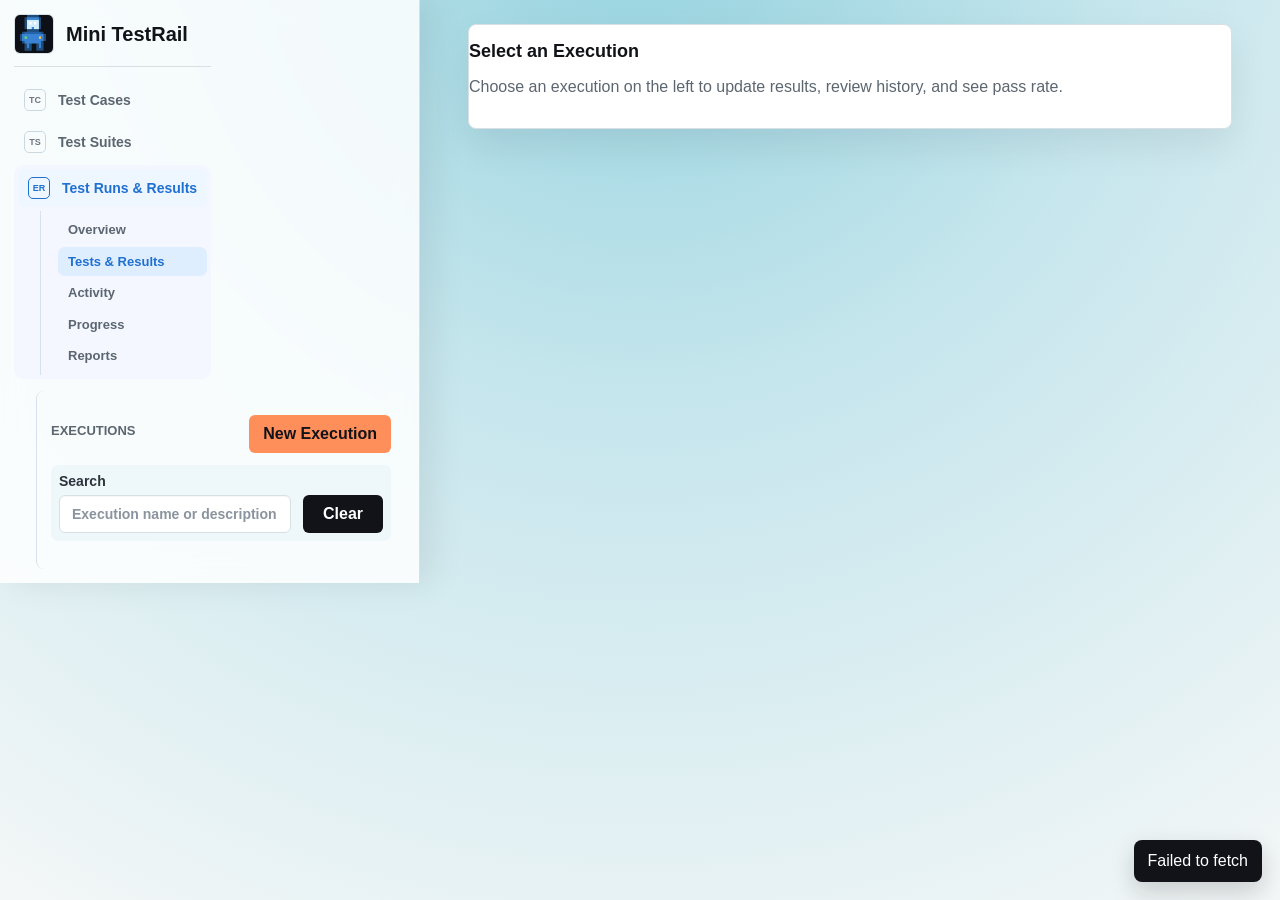
==== commit d9c44a16: "modify left sidebar, but not completed" ====
--- a/frontend/executions.html
+++ b/frontend/executions.html
@@ -7,44 +7,64 @@
     <link rel="stylesheet" href="styles.css" />
   </head>
   <body>
-    <header class="topbar">
-      <div class="brand">
-        <img class="brandIcon" src="assets/app-icon.jpg" alt="Mini TestRail icon" />
-        <div>
-          <h1>Mini TestRail</h1>
-          <p>Manage test cases, executions, results, and history.</p>
-        </div>
-      </div>
-      <nav class="topnav">
-        <a href="index.html">Test Cases</a>
-        <a href="suites.html">Test Suites</a>
-        <a class="active" href="executions.html">Executions</a>
-        <button id="refreshButton" type="button">Refresh</button>
-      </nav>
-    </header>
-
-    <main id="executionPageRoot" class="executionPageWorkspace executionManagementWorkspace">
-      <aside class="panel executionNavigatorPane">
-        <div class="sectionHeader executionNavHeader">
-          <h2>Executions</h2>
-          <div class="headerActions">
-            <span id="executionCount" class="muted"></span>
-            <button id="toggleExecutionCreatorButton" type="button">New Execution</button>
-          </div>
-        </div>
-        <div class="executionToolbar">
-          <label>
-            Search
-            <input id="executionSearch" placeholder="Execution name or description" />
-          </label>
-          <button id="clearExecutionSearchButton" class="secondary" type="button">
-            Clear
-          </button>
-        </div>
-        <div id="executionList" class="executionNavList"></div>
+    <div class="appShell">
+      <aside class="appSidebar">
+        <header class="topbar">
+          <div class="brand">
+            <img class="brandIcon" src="assets/app-icon.jpg" alt="Mini TestRail icon" />
+            <div>
+              <h1>Mini TestRail</h1>
+              <p>Manage test cases, executions, results, and history.</p>
+            </div>
+          </div>
+          <nav class="topnav">
+            <a class="navItem" href="index.html">
+              <span class="navIcon">TC</span>
+              <span>Test Cases</span>
+            </a>
+            <a class="navItem" href="suites.html">
+              <span class="navIcon">TS</span>
+              <span>Test Suites</span>
+            </a>
+            <div class="navGroup active">
+              <a class="navItem active" href="executions.html">
+                <span class="navIcon">ER</span>
+                <span>Test Runs & Results</span>
+              </a>
+              <div class="navSubtree">
+                <span>Overview</span>
+                <span class="active">Tests & Results</span>
+                <span>Activity</span>
+                <span>Progress</span>
+                <span>Reports</span>
+              </div>
+            </div>
+          </nav>
+        </header>
+
+        <section class="panel executionNavigatorPane">
+          <div class="sectionHeader executionNavHeader">
+            <h2>Executions</h2>
+            <div class="headerActions">
+              <span id="executionCount" class="muted"></span>
+              <button id="toggleExecutionCreatorButton" type="button">New Execution</button>
+            </div>
+          </div>
+          <div class="executionToolbar">
+            <label>
+              Search
+              <input id="executionSearch" placeholder="Execution name or description" />
+            </label>
+            <button id="clearExecutionSearchButton" class="secondary" type="button">
+              Clear
+            </button>
+          </div>
+          <div id="executionList" class="executionNavList"></div>
+        </section>
       </aside>
 
-      <section id="executionDetailPanel" class="panel executionDetailPane" hidden>
+      <main id="executionPageRoot" class="appMain executionPageWorkspace executionManagementWorkspace">
+        <section id="executionDetailPanel" class="panel executionDetailPane" hidden>
         <div class="sectionHeader">
           <h2>Execution Detail</h2>
           <div class="headerActions">
@@ -150,14 +170,14 @@
             </button>
           </aside>
         </div>
-      </section>
-
-      <section id="executionEmptyPanel" class="panel executionDetailPane emptyState">
-        <h2>Select an Execution</h2>
-        <p class="muted">Choose an execution on the left to update results, review history, and see pass rate.</p>
-      </section>
-
-      <section id="executionCreatorPane" class="panel executionDetailPane executionCreatorPane" hidden>
+        </section>
+
+        <section id="executionEmptyPanel" class="panel executionDetailPane emptyState">
+          <h2>Select an Execution</h2>
+          <p class="muted">Choose an execution on the left to update results, review history, and see pass rate.</p>
+        </section>
+
+        <section id="executionCreatorPane" class="panel executionDetailPane executionCreatorPane" hidden>
         <div class="sectionHeader">
           <h2>Create Execution</h2>
           <button id="closeExecutionCreatorButton" class="secondary" type="button">Close</button>
@@ -199,8 +219,9 @@
           <div id="executionCaseChecklist" class="checklist"></div>
           <button type="submit">Create Execution</button>
         </form>
-      </section>
-    </main>
+        </section>
+      </main>
+    </div>
 
     <div id="toast" class="toast" hidden></div>
     <script src="env.js"></script>
--- a/frontend/styles.css
+++ b/frontend/styles.css
@@ -28,6 +28,39 @@
   font-family: Arial, Helvetica, sans-serif;
 }
 
+.appShell {
+  display: grid;
+  grid-template-columns: minmax(340px, 420px) minmax(0, 1fr);
+  min-height: 100vh;
+}
+
+.appSidebar {
+  position: sticky;
+  top: 0;
+  display: grid;
+  align-self: start;
+  max-height: 100vh;
+  gap: 12px;
+  overflow: auto;
+  border-right: 1px solid var(--line);
+  padding: 14px;
+  background: rgb(255 255 255 / 84%);
+  box-shadow: 12px 0 32px rgb(17 19 24 / 8%);
+  backdrop-filter: blur(14px);
+}
+
+.appMain {
+  min-width: 0;
+  padding: 24px clamp(16px, 4vw, 48px);
+}
+
+.appMain.caseWorkspace,
+.appMain.executionPageWorkspace,
+.appMain.suiteWorkspace {
+  grid-template-columns: minmax(0, 1fr);
+  padding: 24px clamp(16px, 4vw, 48px);
+}
+
 .topbar {
   display: flex;
   align-items: center;
@@ -40,6 +73,22 @@
   backdrop-filter: blur(14px);
 }
 
+.appSidebar .topbar {
+  display: grid;
+  gap: 12px;
+  border: 0;
+  padding: 0;
+  background: transparent;
+  box-shadow: none;
+  backdrop-filter: none;
+}
+
+.appSidebar .brand {
+  border-bottom: 1px solid var(--line);
+  padding-bottom: 12px;
+  margin-bottom: 2px;
+}
+
 .brand {
   display: flex;
   align-items: center;
@@ -58,23 +107,123 @@
 .topnav {
   display: flex;
   align-items: center;
-  gap: 8px;
+  gap: 6px;
   flex-wrap: wrap;
   justify-content: flex-end;
 }
 
 .topnav a {
+  border: 1px solid transparent;
   border-radius: 6px;
-  padding: 10px 12px;
+  padding: 10px 14px;
+  background: #ffffff;
   color: var(--muted);
   text-decoration: none;
   font-weight: 700;
-}
-
-.topnav a:hover,
+  box-shadow: inset 0 -1px 0 rgb(17 19 24 / 6%);
+}
+
+.topnav a:hover {
+  border-color: #b9ccd3;
+  color: var(--text);
+}
+
 .topnav a.active {
+  border-color: #111318;
   background: #111318;
   color: #ffffff;
+  box-shadow: 0 6px 14px rgb(17 19 24 / 18%);
+}
+
+.appSidebar .topnav {
+  display: grid;
+  grid-template-columns: 1fr;
+  align-items: stretch;
+  justify-content: stretch;
+  width: 100%;
+  gap: 4px;
+  padding: 0;
+}
+
+.appSidebar .topnav a {
+  width: 100%;
+  min-height: 0;
+  border: 0;
+  border-radius: 7px;
+  padding: 8px 10px;
+  background: transparent;
+  font-size: 14px;
+  font-weight: 700;
+  line-height: 1.2;
+  text-align: left;
+  box-shadow: none;
+}
+
+.appSidebar .topnav a:hover,
+.appSidebar .topnav a.active {
+  background: #eef6ff;
+  color: #1f70d1;
+  box-shadow: none;
+}
+
+.navItem {
+  display: grid;
+  grid-template-columns: 24px minmax(0, 1fr);
+  gap: 10px;
+  align-items: center;
+}
+
+.navIcon {
+  display: inline-flex;
+  width: 22px;
+  height: 22px;
+  align-items: center;
+  justify-content: center;
+  border: 1px solid #cbd8e0;
+  border-radius: 5px;
+  color: #6c7782;
+  font-size: 9px;
+  font-weight: 900;
+  line-height: 1;
+}
+
+.topnav a.active .navIcon,
+.navGroup.active .navIcon {
+  border-color: #1f70d1;
+  color: #1f70d1;
+}
+
+.navGroup {
+  display: grid;
+  gap: 4px;
+  border-radius: 9px;
+}
+
+.navGroup.active {
+  padding: 4px;
+  background: #f4f7ff;
+}
+
+.navSubtree {
+  display: grid;
+  gap: 2px;
+  margin-left: 22px;
+  border-left: 1px solid #d8e2ea;
+  padding: 4px 0 4px 17px;
+}
+
+.navSubtree span {
+  border-radius: 7px;
+  padding: 7px 10px;
+  color: var(--muted);
+  font-size: 13px;
+  font-weight: 700;
+  line-height: 1.2;
+}
+
+.navSubtree span.active {
+  background: #dfeeff;
+  color: #1f70d1;
 }
 
 h1,
@@ -167,6 +316,139 @@
 .suiteDetailPane {
   max-height: calc(100vh - 102px);
   overflow: auto;
+}
+
+.appSidebar .caseNavigatorPane,
+.appSidebar .executionNavigatorPane,
+.appSidebar .suiteNavigatorPane {
+  position: static;
+  margin-left: 22px;
+  border: 0;
+  border-left: 1px solid #d8e2ea;
+  border-radius: 0;
+  padding: 10px 0 0 16px;
+  background: transparent;
+  max-height: none;
+  overflow: visible;
+}
+
+.appSidebar .panel {
+  border-radius: 8px;
+  padding: 14px;
+  box-shadow: none;
+}
+
+.appSidebar .sectionHeader {
+  gap: 8px;
+  margin-bottom: 10px;
+}
+
+.appSidebar h2 {
+  margin-bottom: 0;
+  font-size: 17px;
+}
+
+.appSidebar .caseNavigatorPane > .sectionHeader,
+.appSidebar .executionNavigatorPane > .sectionHeader,
+.appSidebar .suiteNavigatorPane > .sectionHeader {
+  padding: 0 0 2px;
+}
+
+.appSidebar .caseNavigatorPane > .sectionHeader h2,
+.appSidebar .executionNavigatorPane > .sectionHeader h2,
+.appSidebar .suiteNavigatorPane > .sectionHeader h2 {
+  color: var(--muted);
+  font-size: 13px;
+  font-weight: 900;
+  text-transform: uppercase;
+}
+
+.appSidebar .caseNavigatorPane > .sectionHeader .muted,
+.appSidebar .executionNavigatorPane > .sectionHeader .muted,
+.appSidebar .suiteNavigatorPane > .sectionHeader .muted {
+  font-size: 12px;
+  font-weight: 800;
+}
+
+.appSidebar .executionToolbar {
+  border: 0;
+  border-radius: 7px;
+  padding: 8px;
+  background: #eef7fa;
+}
+
+.appSidebar .suiteNavItem,
+.appSidebar .executionNavItem,
+.appSidebar .caseTreeItem {
+  border-color: transparent;
+  border-radius: 7px;
+  background: transparent;
+}
+
+.appSidebar .suiteNavItem:hover,
+.appSidebar .suiteNavItem.selected,
+.appSidebar .executionNavItem:hover,
+.appSidebar .executionNavItem.selected,
+.appSidebar .caseTreeItem:hover,
+.appSidebar .caseTreeItem.selected {
+  border-color: transparent;
+  background: #eef6ff;
+}
+
+.appSidebar .suiteNavItem {
+  padding: 8px 9px;
+}
+
+.appSidebar .suiteNavItem strong {
+  font-size: 13px;
+}
+
+.appSidebar .suiteNavItem small {
+  font-size: 12px;
+}
+
+.appSidebar .executionNavItem {
+  padding: 6px 7px;
+}
+
+.appSidebar .executionNavButton strong {
+  font-size: 14px;
+}
+
+.appSidebar .executionNavActions button {
+  padding: 5px 8px;
+}
+
+.appSidebar .executionNavTree {
+  border-top: 0;
+  margin-top: 2px;
+  padding-top: 6px;
+  padding-left: 18px;
+}
+
+.appMain .caseDetailPane,
+.appMain .executionDetailPane,
+.appMain .executionCreatorPane,
+.appMain .suiteDetailPane,
+.appMain .resultDetailPane {
+  top: 24px;
+  max-height: calc(100vh - 48px);
+}
+
+.caseToolsPane {
+  display: grid;
+  gap: 14px;
+}
+
+.caseToolsPane .sectionHeader p {
+  margin-bottom: 0;
+}
+
+.caseToolsGrid {
+  display: grid;
+  grid-template-columns: minmax(260px, 0.8fr) minmax(360px, 1.2fr);
+  gap: 14px;
+  align-items: stretch;
 }
 
 .executionCreatorPane {
@@ -467,6 +749,9 @@
 
 .caseNavigatorPane .caseToolbar {
   grid-template-columns: 1fr;
+  gap: 8px;
+  margin-bottom: 12px;
+  padding: 10px;
 }
 
 .caseNavigatorPane .caseToolbar button {
@@ -482,7 +767,7 @@
   grid-template-columns: minmax(0, 1fr) auto;
   align-items: end;
   gap: 8px;
-  margin-bottom: 14px;
+  margin-bottom: 12px;
   padding: 10px;
   border: 1px solid var(--line);
   border-radius: 8px;
@@ -494,7 +779,8 @@
 }
 
 .categoryForm button {
-  min-height: 42px;
+  min-height: 38px;
+  padding-inline: 12px;
 }
 
 .categoryRow {
@@ -580,18 +866,18 @@
 .caseTreeItems {
   display: grid;
   gap: 6px;
-  padding-left: 18px;
+  padding-left: 14px;
 }
 
 .caseTreeItem {
   display: grid;
-  grid-template-columns: minmax(84px, 0.8fr) minmax(0, 1.4fr) auto;
+  grid-template-columns: minmax(96px, 0.9fr) minmax(0, 1.35fr) auto;
   gap: 8px;
   align-items: center;
   width: 100%;
   border: 1px solid var(--line);
   border-radius: 8px;
-  padding: 9px 10px;
+  padding: 8px 9px;
   background: var(--panel-soft);
   color: var(--text);
   text-align: left;
@@ -614,10 +900,12 @@
   color: var(--muted);
   font-size: 12px;
   font-weight: 800;
+  line-height: 1.2;
 }
 
 .caseTreeItem strong {
-  font-size: 13px;
+  font-size: 12px;
+  justify-self: start;
   line-height: 1.25;
 }
 
@@ -625,6 +913,7 @@
   min-width: 0;
   padding: 4px 8px;
   font-size: 11px;
+  white-space: nowrap;
 }
 
 .treeEmptyState {
@@ -832,9 +1121,108 @@
 .suiteCaseList,
 .suiteCaseGroup,
 .suiteCaseItems,
+.suiteCasePicker,
+.selectedSuiteCases,
+.selectedSuiteCaseList,
+.selectedSuiteCaseGroup,
+.selectedSuiteCaseItems {
+  display: grid;
+  gap: 10px;
+}
+
 .suiteCasePicker {
-  display: grid;
+  border: 1px solid var(--line);
+  border-radius: 8px;
+  padding: 12px;
+  background: #eef7fa;
+}
+
+.selectedSuiteCases {
+  border: 1px solid var(--line);
+  border-radius: 8px;
+  padding: 10px;
+  background: #ffffff;
+}
+
+.formSectionHeader.compact {
+  gap: 8px;
+}
+
+.formSectionHeader.compact h4 {
+  margin: 0;
+  font-size: 15px;
+}
+
+.formSectionHeader.compact span {
+  font-size: 12px;
+}
+
+.selectedSuiteCaseList {
+  max-height: 280px;
+  overflow: auto;
+}
+
+.selectedSuiteCaseHeader {
+  display: flex;
   gap: 10px;
+  align-items: center;
+  justify-content: space-between;
+}
+
+.selectedSuiteCaseHeader strong {
+  width: fit-content;
+  border-radius: 999px;
+  padding: 5px 12px;
+  background: #e8f5f8;
+  color: #25313a;
+  font-size: 15px;
+}
+
+.selectedSuiteCaseHeader span {
+  border-radius: 999px;
+  padding: 3px 9px;
+  background: #f3f8fa;
+  color: var(--muted);
+  font-size: 12px;
+  font-weight: 900;
+}
+
+.selectedSuiteCaseRow {
+  display: grid;
+  grid-template-columns: 180px minmax(0, 1fr) auto auto;
+  gap: 8px;
+  align-items: center;
+  border: 1px solid var(--line);
+  border-radius: 8px;
+  padding: 8px;
+  background: var(--panel-soft);
+}
+
+.selectedSuiteCaseRow .caseId,
+.selectedSuiteCaseRow strong {
+  min-width: 0;
+  overflow-wrap: anywhere;
+}
+
+.selectedSuiteCaseRow .caseId {
+  color: var(--muted);
+  font-size: 12px;
+  font-weight: 900;
+}
+
+.selectedSuiteCaseRow strong {
+  font-size: 13px;
+  justify-self: start;
+  line-height: 1.2;
+}
+
+.selectedSuiteCaseRow .iconButton {
+  padding: 6px 10px;
+  font-size: 12px;
+}
+
+.suiteCasePicker .checklist {
+  max-height: 320px;
 }
 
 .suitePickerPanel {
@@ -898,7 +1286,7 @@
 
 .suiteCaseRow {
   display: grid;
-  grid-template-columns: minmax(90px, 0.7fr) minmax(0, 1fr) auto;
+  grid-template-columns: 180px minmax(0, 1fr) auto;
   gap: 10px;
   align-items: center;
   border: 1px solid var(--line);
@@ -921,6 +1309,7 @@
 
 .suiteCaseRow strong {
   font-size: 13px;
+  justify-self: start;
 }
 
 .executionNavButton strong {
@@ -1634,6 +2023,21 @@
 }
 
 @media (max-width: 780px) {
+  .appShell {
+    grid-template-columns: 1fr;
+  }
+
+  .appSidebar {
+    position: static;
+    max-height: none;
+    border-right: 0;
+    border-bottom: 1px solid var(--line);
+  }
+
+  .appMain {
+    padding: 16px;
+  }
+
   .topbar,
   .sectionHeader {
     align-items: stretch;
@@ -1654,6 +2058,7 @@
   .executionManagementWorkspace,
   .suiteWorkspace,
   .formGrid,
+  .caseToolsGrid,
   .caseToolbar,
   .executionToolbar,
   .addCaseFilters,
@@ -1694,6 +2099,15 @@
     grid-column: auto;
   }
 
+  .selectedSuiteCaseRow {
+    grid-template-columns: 1fr;
+  }
+
+  .selectedSuiteCaseRow .priority,
+  .selectedSuiteCaseRow .iconButton {
+    width: fit-content;
+  }
+
   .stepsTableHeader {
     display: none;
   }
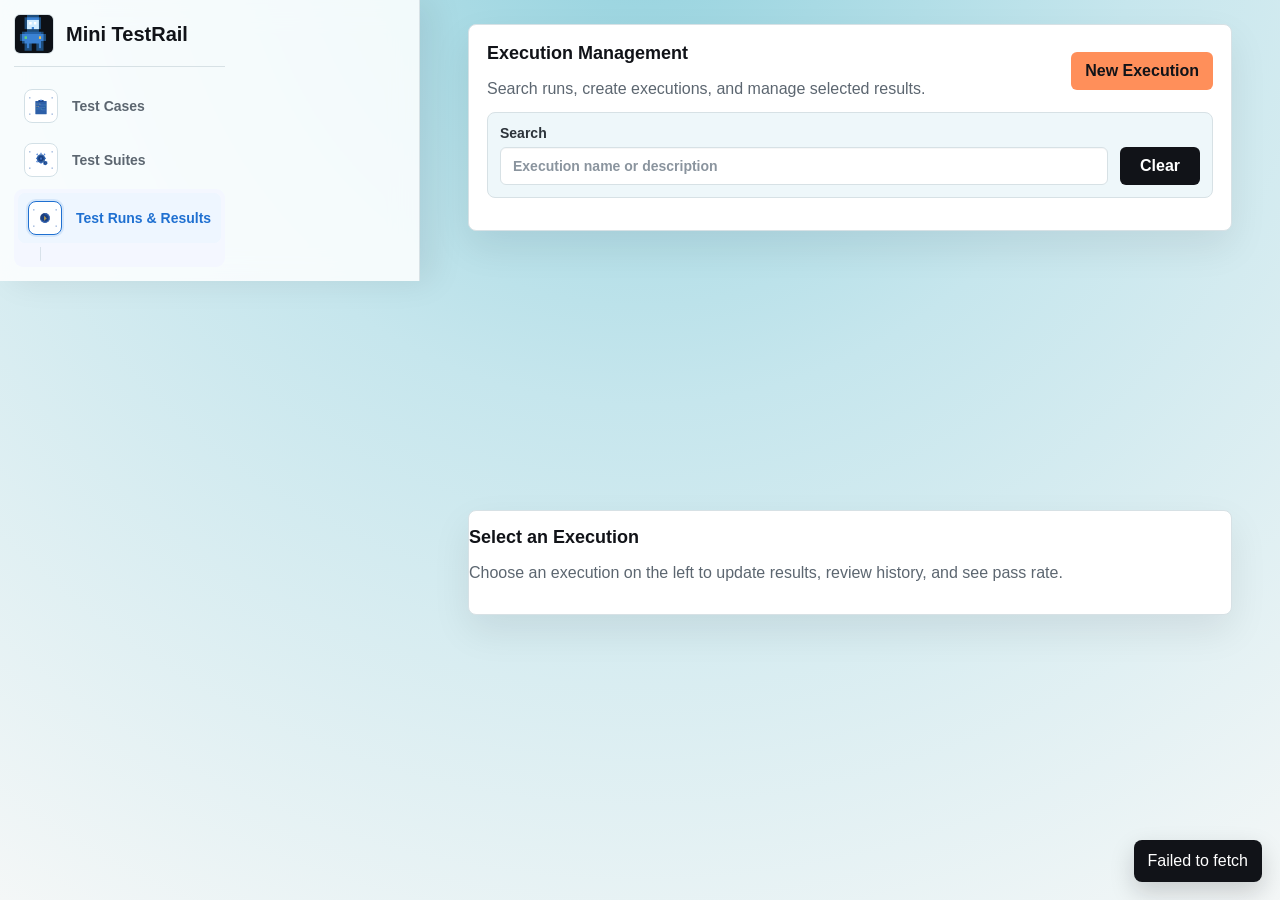
==== commit aba82ce3: "refine sidebar" ====
--- a/frontend/executions.html
+++ b/frontend/executions.html
@@ -19,36 +19,38 @@
           </div>
           <nav class="topnav">
             <a class="navItem" href="index.html">
-              <span class="navIcon">TC</span>
+            <span class="navIcon"><img src="assets/icon-test-case.svg" alt="" /></span>
               <span>Test Cases</span>
             </a>
             <a class="navItem" href="suites.html">
-              <span class="navIcon">TS</span>
+            <span class="navIcon"><img src="assets/icon-test-suite.svg" alt="" /></span>
               <span>Test Suites</span>
             </a>
             <div class="navGroup active">
               <a class="navItem active" href="executions.html">
-                <span class="navIcon">ER</span>
+            <span class="navIcon"><img src="assets/icon-test-execution.svg" alt="" /></span>
                 <span>Test Runs & Results</span>
               </a>
-              <div class="navSubtree">
-                <span>Overview</span>
-                <span class="active">Tests & Results</span>
-                <span>Activity</span>
-                <span>Progress</span>
-                <span>Reports</span>
-              </div>
+              <section class="panel executionNavigatorPane">
+                <div class="sectionHeader executionNavHeader">
+                  <h2>Executions</h2>
+                  <span id="executionCount" class="muted"></span>
+                </div>
+                <div id="executionList" class="executionNavList"></div>
+              </section>
             </div>
           </nav>
         </header>
-
-        <section class="panel executionNavigatorPane">
-          <div class="sectionHeader executionNavHeader">
-            <h2>Executions</h2>
-            <div class="headerActions">
-              <span id="executionCount" class="muted"></span>
-              <button id="toggleExecutionCreatorButton" type="button">New Execution</button>
-            </div>
+      </aside>
+
+      <main id="executionPageRoot" class="appMain executionPageWorkspace executionManagementWorkspace">
+        <section class="panel executionToolsPane">
+          <div class="sectionHeader">
+            <div>
+              <h2>Execution Management</h2>
+              <p class="muted">Search runs, create executions, and manage selected results.</p>
+            </div>
+            <button id="toggleExecutionCreatorButton" type="button">New Execution</button>
           </div>
           <div class="executionToolbar">
             <label>
@@ -59,16 +61,19 @@
               Clear
             </button>
           </div>
-          <div id="executionList" class="executionNavList"></div>
-        </section>
-      </aside>
-
-      <main id="executionPageRoot" class="appMain executionPageWorkspace executionManagementWorkspace">
+        </section>
+
         <section id="executionDetailPanel" class="panel executionDetailPane" hidden>
         <div class="sectionHeader">
           <h2>Execution Detail</h2>
           <div class="headerActions">
             <span id="selectedExecutionLabel" class="muted">Select an execution</span>
+            <button id="showExecutionSummaryButton" class="secondary summaryShortcut" type="button">
+              <span>Run Summary</span>
+              <small id="summaryShortcutMeta" class="muted">
+                Pass rate and status totals
+              </small>
+            </button>
             <button id="exportExecutionReportButton" class="secondary" type="button">
               Export Report
             </button>
@@ -160,15 +165,6 @@
             <h2>History</h2>
             <div id="historyList" class="history"></div>
           </aside>
-
-          <aside class="workspacePane runSummaryPane">
-            <button id="showExecutionSummaryButton" class="summaryShortcut" type="button">
-              <span>Run Summary</span>
-              <small id="summaryShortcutMeta" class="muted">
-                Pass rate and status totals
-              </small>
-            </button>
-          </aside>
         </div>
         </section>
 
--- a/frontend/styles.css
+++ b/frontend/styles.css
@@ -168,29 +168,35 @@
 
 .navItem {
   display: grid;
-  grid-template-columns: 24px minmax(0, 1fr);
-  gap: 10px;
+  grid-template-columns: 36px minmax(0, 1fr);
+  gap: 12px;
   align-items: center;
 }
 
 .navIcon {
   display: inline-flex;
-  width: 22px;
-  height: 22px;
+  width: 34px;
+  height: 34px;
   align-items: center;
   justify-content: center;
-  border: 1px solid #cbd8e0;
-  border-radius: 5px;
-  color: #6c7782;
-  font-size: 9px;
-  font-weight: 900;
+  border: 1px solid #d3e0e6;
+  border-radius: 8px;
+  background: #ffffff;
+  padding: 3px;
   line-height: 1;
+}
+
+.navIcon img {
+  display: block;
+  width: 100%;
+  height: 100%;
+  object-fit: contain;
 }
 
 .topnav a.active .navIcon,
 .navGroup.active .navIcon {
   border-color: #1f70d1;
-  color: #1f70d1;
+  box-shadow: 0 0 0 2px rgb(31 112 209 / 12%);
 }
 
 .navGroup {
@@ -204,26 +210,8 @@
   background: #f4f7ff;
 }
 
-.navSubtree {
-  display: grid;
-  gap: 2px;
-  margin-left: 22px;
-  border-left: 1px solid #d8e2ea;
-  padding: 4px 0 4px 17px;
-}
-
-.navSubtree span {
-  border-radius: 7px;
-  padding: 7px 10px;
-  color: var(--muted);
-  font-size: 13px;
-  font-weight: 700;
-  line-height: 1.2;
-}
-
-.navSubtree span.active {
-  background: #dfeeff;
-  color: #1f70d1;
+.navGroup.collapsed > .panel {
+  display: none;
 }
 
 h1,
@@ -266,14 +254,14 @@
 
 .executionPageWorkspace {
   display: grid;
-  grid-template-columns: minmax(320px, 420px) minmax(0, 1fr);
+  grid-template-columns: minmax(0, 1fr);
   gap: 18px;
   align-items: start;
   padding: 24px clamp(16px, 4vw, 48px);
 }
 
 .executionManagementWorkspace {
-  grid-template-columns: minmax(320px, 360px) minmax(0, 1fr);
+  grid-template-columns: minmax(0, 1fr);
 }
 
 .suiteWorkspace {
@@ -389,14 +377,33 @@
 .appSidebar .suiteNavItem.selected,
 .appSidebar .executionNavItem:hover,
 .appSidebar .executionNavItem.selected,
-.appSidebar .caseTreeItem:hover,
-.appSidebar .caseTreeItem.selected {
+.appSidebar .caseTreeItem:hover {
   border-color: transparent;
   background: #eef6ff;
 }
 
+.appSidebar .caseTreeItem.selected {
+  border-color: #1f70d1;
+  background: #dcecff;
+  box-shadow:
+    inset 4px 0 0 #1f70d1,
+    0 8px 18px rgb(31 112 209 / 12%);
+}
+
+.appSidebar .caseTreeItem.selected .caseId,
+.appSidebar .caseTreeItem.selected strong {
+  color: #174f95;
+}
+
 .appSidebar .suiteNavItem {
-  padding: 8px 9px;
+  grid-template-columns: auto minmax(0, auto) minmax(0, 1fr) auto;
+  gap: 7px;
+  align-items: center;
+  padding: 7px 9px;
+}
+
+.appSidebar .suiteNavItem .navTypeLabel {
+  grid-column: auto;
 }
 
 .appSidebar .suiteNavItem strong {
@@ -407,12 +414,83 @@
   font-size: 12px;
 }
 
+.appSidebar .suiteTreeGroup {
+  display: grid;
+  gap: 2px;
+}
+
+.appSidebar .suiteTreeItems {
+  display: grid;
+  gap: 5px;
+  border-left: 1px solid #d8e2ea;
+  margin-left: 10px;
+  padding: 4px 0 4px 12px;
+}
+
+.appSidebar .suiteTreeCaseGroup,
+.appSidebar .suiteTreeCaseItems {
+  display: grid;
+  gap: 2px;
+}
+
+.appSidebar .suiteTreeCaseHeader {
+  display: grid;
+  grid-template-columns: minmax(0, 1fr) auto;
+  gap: 6px;
+  align-items: center;
+  padding: 5px 7px;
+  color: var(--muted);
+  font-size: 12px;
+  font-weight: 800;
+}
+
+.appSidebar .suiteTreeCaseHeader strong {
+  min-width: 22px;
+  border-radius: 999px;
+  padding: 2px 7px;
+  background: #ffffff;
+  text-align: center;
+  font-size: 11px;
+}
+
+.appSidebar .suiteTreeCaseItem {
+  display: grid;
+  grid-template-columns: minmax(78px, 0.85fr) minmax(0, 1.15fr);
+  gap: 7px;
+  align-items: center;
+  border-radius: 7px;
+  padding: 5px 7px;
+}
+
+.appSidebar .suiteTreeCaseItem:hover {
+  background: #eef6ff;
+}
+
+.appSidebar .suiteTreeCaseItem .caseId {
+  min-width: 0;
+  overflow-wrap: anywhere;
+  color: var(--muted);
+  font-size: 11px;
+  font-weight: 900;
+}
+
+.appSidebar .suiteTreeCaseItem strong {
+  min-width: 0;
+  overflow-wrap: anywhere;
+  font-size: 12px;
+  line-height: 1.2;
+}
+
 .appSidebar .executionNavItem {
   padding: 6px 7px;
 }
 
+.appSidebar .executionNavItem:not(.selected) .executionNavActions {
+  display: none;
+}
+
 .appSidebar .executionNavButton strong {
-  font-size: 14px;
+  font-size: 13px;
 }
 
 .appSidebar .executionNavActions button {
@@ -424,6 +502,142 @@
   margin-top: 2px;
   padding-top: 6px;
   padding-left: 18px;
+}
+
+.appSidebar .categoryTree {
+  gap: 4px;
+}
+
+.appSidebar .categoryRow {
+  grid-template-columns: minmax(0, 1fr);
+  gap: 3px;
+}
+
+.appSidebar .treeItem {
+  padding: 7px 9px;
+}
+
+.appSidebar .treeItem.hasToggle span:not(.categoryToggle) {
+  background: transparent;
+  padding: 0;
+}
+
+.appSidebar .treeItem strong {
+  min-width: 22px;
+  background: #ffffff;
+  font-size: 11px;
+}
+
+.appSidebar .categoryRow.active .treeItem,
+.appSidebar .treeItem:hover {
+  border-color: transparent;
+  background: #eef6ff;
+  color: #1f70d1;
+}
+
+.appSidebar .categoryActions {
+  justify-content: flex-start;
+  margin-left: 28px;
+  gap: 8px;
+}
+
+.appSidebar .categoryActions .iconButton {
+  min-height: 0;
+  border: 0;
+  padding: 2px 0;
+  background: transparent;
+  color: var(--muted);
+  font-size: 11px;
+  box-shadow: none;
+}
+
+.appSidebar .categoryActions .iconButton:hover {
+  background: transparent;
+  color: #1f70d1;
+}
+
+.appSidebar .categoryActions .dangerText:hover {
+  color: #a12b16;
+}
+
+.appSidebar .caseTreeItems {
+  gap: 2px;
+  border-left: 1px solid #d8e2ea;
+  margin-left: 10px;
+  padding-left: 12px;
+}
+
+.appSidebar .caseTreeItem {
+  grid-template-columns: minmax(88px, 0.85fr) minmax(0, 1.15fr);
+  gap: 7px;
+  padding: 6px 8px;
+}
+
+.appSidebar .caseTreeItem .priority {
+  display: none;
+}
+
+.appSidebar .caseTreeItem .caseId {
+  font-size: 11px;
+}
+
+.appSidebar .caseTreeItem strong {
+  font-size: 12px;
+}
+
+.appSidebar .navGroup > .panel {
+  margin: 0 0 2px 22px;
+  border: 0;
+  border-left: 1px solid #d8e2ea;
+  border-radius: 0;
+  padding: 4px 0 4px 16px;
+  background: transparent;
+  box-shadow: none;
+}
+
+.appSidebar .navGroup > .caseNavigatorPane,
+.appSidebar .navGroup > .executionNavigatorPane,
+.appSidebar .navGroup > .suiteNavigatorPane {
+  position: static;
+  max-height: none;
+  overflow: visible;
+}
+
+.appSidebar .navGroup > .panel > .sectionHeader {
+  min-height: 0;
+  margin-bottom: 6px;
+  padding: 0 0 0 2px;
+}
+
+.appSidebar .navGroup > .panel > .sectionHeader h2 {
+  display: none;
+}
+
+.appSidebar .navGroup > .panel > .sectionHeader .muted {
+  margin-left: auto;
+  font-size: 11px;
+  font-weight: 800;
+}
+
+.appSidebar .navGroup > .executionNavigatorPane > .sectionHeader {
+  align-items: stretch;
+}
+
+.appSidebar .navGroup > .executionNavigatorPane .headerActions {
+  display: grid;
+  grid-template-columns: 1fr;
+  gap: 6px;
+  width: 100%;
+}
+
+.appSidebar .navGroup > .executionNavigatorPane .headerActions .muted {
+  justify-self: end;
+}
+
+.appSidebar .navGroup > .executionNavigatorPane .headerActions button {
+  width: 100%;
+  padding: 7px 9px;
+  font-size: 12px;
 }
 
 .appMain .caseDetailPane,
@@ -440,7 +654,25 @@
   gap: 14px;
 }
 
+.suiteToolsPane {
+  display: grid;
+  gap: 14px;
+}
+
+.executionToolsPane {
+  display: grid;
+  gap: 14px;
+}
+
 .caseToolsPane .sectionHeader p {
+  margin-bottom: 0;
+}
+
+.suiteToolsPane .sectionHeader p {
+  margin-bottom: 0;
+}
+
+.executionToolsPane .sectionHeader p {
   margin-bottom: 0;
 }
 
@@ -887,6 +1119,10 @@
 .caseTreeItem:hover,
 .caseTreeItem.selected {
   border-color: var(--accent);
+  background: #e5f1ff;
+}
+
+.caseTreeItem:hover:not(.selected) {
   background: #fff9f5;
 }
 
@@ -1062,22 +1298,22 @@
   grid-template-columns: minmax(0, 1fr) auto;
   gap: 6px;
   align-items: stretch;
-  border: 1px solid var(--line);
-  border-radius: 8px;
-  padding: 9px;
-  background: #ffffff;
+  border: 1px solid transparent;
+  border-radius: 7px;
+  padding: 6px;
+  background: transparent;
 }
 
 .executionNavItem:hover,
 .executionNavItem.selected {
-  border-color: var(--accent);
-  background: #fff9f5;
+  border-color: transparent;
+  background: #eef6ff;
 }
 
 .executionNavButton {
   display: grid;
-  grid-template-columns: auto minmax(0, 1fr);
-  gap: 5px 9px;
+  grid-template-columns: auto minmax(0, auto) minmax(0, 1fr);
+  gap: 5px 7px;
   min-width: 0;
   padding: 4px 2px;
   border-radius: 6px;
@@ -1089,7 +1325,7 @@
 
 .executionNavButton strong,
 .executionNavButton .navTypeLabel {
-  grid-column: 2;
+  grid-column: auto;
 }
 
 .navTypeLabel {
@@ -1118,14 +1354,7 @@
 }
 
 .suiteNavList,
-.suiteCaseList,
-.suiteCaseGroup,
-.suiteCaseItems,
-.suiteCasePicker,
-.selectedSuiteCases,
-.selectedSuiteCaseList,
-.selectedSuiteCaseGroup,
-.selectedSuiteCaseItems {
+.suiteCasePicker {
   display: grid;
   gap: 10px;
 }
@@ -1137,92 +1366,8 @@
   background: #eef7fa;
 }
 
-.selectedSuiteCases {
-  border: 1px solid var(--line);
-  border-radius: 8px;
-  padding: 10px;
-  background: #ffffff;
-}
-
-.formSectionHeader.compact {
-  gap: 8px;
-}
-
-.formSectionHeader.compact h4 {
-  margin: 0;
-  font-size: 15px;
-}
-
-.formSectionHeader.compact span {
-  font-size: 12px;
-}
-
-.selectedSuiteCaseList {
-  max-height: 280px;
-  overflow: auto;
-}
-
-.selectedSuiteCaseHeader {
-  display: flex;
-  gap: 10px;
-  align-items: center;
-  justify-content: space-between;
-}
-
-.selectedSuiteCaseHeader strong {
-  width: fit-content;
-  border-radius: 999px;
-  padding: 5px 12px;
-  background: #e8f5f8;
-  color: #25313a;
-  font-size: 15px;
-}
-
-.selectedSuiteCaseHeader span {
-  border-radius: 999px;
-  padding: 3px 9px;
-  background: #f3f8fa;
-  color: var(--muted);
-  font-size: 12px;
-  font-weight: 900;
-}
-
-.selectedSuiteCaseRow {
-  display: grid;
-  grid-template-columns: 180px minmax(0, 1fr) auto auto;
-  gap: 8px;
-  align-items: center;
-  border: 1px solid var(--line);
-  border-radius: 8px;
-  padding: 8px;
-  background: var(--panel-soft);
-}
-
-.selectedSuiteCaseRow .caseId,
-.selectedSuiteCaseRow strong {
-  min-width: 0;
-  overflow-wrap: anywhere;
-}
-
-.selectedSuiteCaseRow .caseId {
-  color: var(--muted);
-  font-size: 12px;
-  font-weight: 900;
-}
-
-.selectedSuiteCaseRow strong {
-  font-size: 13px;
-  justify-self: start;
-  line-height: 1.2;
-}
-
-.selectedSuiteCaseRow .iconButton {
-  padding: 6px 10px;
-  font-size: 12px;
-}
-
 .suiteCasePicker .checklist {
-  max-height: 320px;
+  max-height: min(62vh, 720px);
 }
 
 .suitePickerPanel {
@@ -1278,43 +1423,9 @@
   margin-top: 18px;
 }
 
-.suiteCaseList {
-  margin-bottom: 18px;
-  padding-bottom: 18px;
-  border-bottom: 1px solid var(--line);
-}
-
-.suiteCaseRow {
-  display: grid;
-  grid-template-columns: 180px minmax(0, 1fr) auto;
-  gap: 10px;
-  align-items: center;
-  border: 1px solid var(--line);
-  border-radius: 8px;
-  padding: 9px 10px;
-  background: var(--panel-soft);
-}
-
-.suiteCaseRow .caseId,
-.suiteCaseRow strong {
-  min-width: 0;
-  overflow-wrap: anywhere;
-}
-
-.suiteCaseRow .caseId {
-  color: var(--muted);
-  font-size: 12px;
-  font-weight: 800;
-}
-
-.suiteCaseRow strong {
-  font-size: 13px;
-  justify-self: start;
-}
-
 .executionNavButton strong {
   color: #111318;
-  font-size: 18px;
+  font-size: 13px;
   font-weight: 900;
   line-height: 1.15;
 }
@@ -1342,11 +1453,10 @@
 .executionNavTree {
   grid-column: 1 / -1;
   display: grid;
-  gap: 8px;
-  border-top: 1px solid var(--line);
-  margin-top: 4px;
-  padding-top: 10px;
-  padding-left: 10px;
+  gap: 6px;
+  border-left: 1px solid #d8e2ea;
+  margin: 2px 0 0 10px;
+  padding: 4px 0 4px 12px;
 }
 
 .executionNavTree .muted {
@@ -1356,18 +1466,18 @@
 
 .executionNavGroup {
   display: grid;
+  gap: 3px;
+}
+
+.executionNavGroupHeader {
+  display: grid;
+  grid-template-columns: minmax(0, 1fr) auto;
+  align-items: center;
   gap: 6px;
-}
-
-.executionNavGroupHeader {
-  display: flex;
-  align-items: center;
-  justify-content: space-between;
-  gap: 8px;
-  color: var(--muted);
-  font-size: 11px;
+  padding: 5px 7px;
+  color: var(--muted);
+  font-size: 12px;
   font-weight: 800;
-  text-transform: uppercase;
 }
 
 .executionNavGroupHeader strong {
@@ -1384,19 +1494,19 @@
 
 .executionNavGroupItems {
   display: grid;
-  gap: 6px;
+  gap: 2px;
 }
 
 .executionNavResultItem {
   display: grid;
-  grid-template-columns: 18px minmax(0, 1fr) auto;
+  grid-template-columns: 16px minmax(70px, 0.8fr) auto;
   gap: 6px 8px;
   align-items: center;
   width: 100%;
-  border: 1px solid var(--line);
-  border-radius: 8px;
-  padding: 7px 8px;
-  background: #f8fbfc;
+  border: 1px solid transparent;
+  border-radius: 7px;
+  padding: 5px 7px;
+  background: transparent;
   color: var(--text);
   text-align: left;
   box-shadow: none;
@@ -1411,8 +1521,8 @@
 
 .executionNavResultItem:hover,
 .executionNavResultItem.selected {
-  border-color: var(--accent);
-  background: #fff9f5;
+  border-color: transparent;
+  background: #eef6ff;
 }
 
 .executionNavResultItem .caseId {
@@ -1428,7 +1538,7 @@
   grid-column: 2 / -1;
   min-width: 0;
   color: #2f3942;
-  font-size: 13px;
+  font-size: 12px;
   font-weight: 700;
   line-height: 1.25;
   overflow-wrap: anywhere;
@@ -1463,10 +1573,6 @@
   font-size: 16px;
 }
 
-.runSummaryPane {
-  grid-column: 1 / -1;
-}
-
 .historyPane {
   grid-column: 1 / -1;
 }
@@ -1480,30 +1586,31 @@
 }
 
 .summaryShortcut {
-  display: flex;
-  align-items: center;
-  justify-content: space-between;
-  gap: 12px;
-  width: 100%;
-  border: 0;
-  padding: 0;
-  background: transparent;
+  display: inline-flex;
+  align-items: center;
+  justify-content: center;
+  gap: 8px;
+  width: auto;
   color: var(--text);
-  text-align: left;
 }
 
 .summaryShortcut span {
-  font-size: 16px;
+  font-size: inherit;
   font-weight: 800;
 }
 
 .summaryShortcut small {
-  text-align: right;
+  font-size: 12px;
+  font-weight: 700;
+  line-height: 1.2;
+  white-space: nowrap;
 }
 
 .summaryShortcut:hover,
 .summaryShortcut.active {
-  color: var(--accent);
+  border-color: #1f70d1;
+  background: #eef6ff;
+  color: #1f70d1;
 }
 
 .historyPane .history {
@@ -1845,7 +1952,8 @@
 }
 
 .passRatePanel,
-.statusChart {
+.statusChart,
+.failedCategoryPanel {
   border: 1px solid var(--line);
   border-radius: 8px;
   padding: 16px;
@@ -1860,7 +1968,9 @@
 }
 
 .passRatePanel strong,
-.statusChart > strong {
+.statusChart > strong,
+.failedCategoryPanel > strong,
+.summaryPanelHeader strong {
   display: block;
   margin-bottom: 8px;
   font-size: 15px;
@@ -1880,17 +1990,98 @@
   border-radius: 50%;
   background:
     radial-gradient(circle at center, var(--panel-soft) 0 57%, transparent 58%),
-    conic-gradient(var(--pass) var(--pass-rate), #dce8ec 0);
+    conic-gradient(var(--donut-segments, #dce8ec 0 100%));
 }
 
 .passRateDonut span {
-  font-size: 24px;
+  display: inline-flex;
+  align-items: center;
+  justify-content: center;
+  min-width: 56px;
+  font-size: 22px;
+  font-variant-numeric: tabular-nums;
+  font-weight: 800;
+  line-height: 1;
+  text-align: center;
+}
+
+.statusChart {
+  display: grid;
+  gap: 12px;
+}
+
+.failedCategoryPanel {
+  display: grid;
+  gap: 12px;
+}
+
+.failedCategoryPanel .muted {
+  margin-bottom: 0;
+}
+
+.summaryPanelHeader {
+  display: flex;
+  gap: 12px;
+  align-items: center;
+  justify-content: space-between;
+}
+
+.summaryPanelHeader strong {
+  margin-bottom: 0;
+}
+
+.summaryPanelHeader span {
+  border-radius: 999px;
+  padding: 4px 9px;
+  background: #fde7e9;
+  color: #a2191f;
+  font-size: 12px;
+  font-weight: 800;
+}
+
+.failedCategoryList {
+  display: grid;
+  gap: 10px;
+}
+
+.failedCategoryRow {
+  display: grid;
+  gap: 6px;
+}
+
+.failedCategoryMeta {
+  display: flex;
+  gap: 12px;
+  align-items: center;
+  justify-content: space-between;
+  color: var(--muted);
+  font-size: 13px;
   font-weight: 700;
 }
 
-.statusChart {
-  display: grid;
-  gap: 12px;
+.failedCategoryMeta strong {
+  min-width: 0;
+  color: var(--text);
+  overflow-wrap: anywhere;
+}
+
+.failedCategoryRow small {
+  color: #a2191f;
+  font-size: 12px;
+  font-weight: 800;
+}
+
+.failedCategoryTrack {
+  height: 10px;
+  overflow: hidden;
+  border-radius: 999px;
+  background: #f6d6d9;
+}
+
+.failedCategoryFill {
+  height: 100%;
+  border-radius: inherit;
+  background: var(--fail);
 }
 
 .statusBarRow {
@@ -2079,7 +2270,6 @@
   .suiteDetailPane,
   .executionDetailPane,
   .executionCreatorPane,
-  .runSummaryPane,
   .resultDetailPane,
   .historyPane {
     position: static;
@@ -2097,15 +2287,6 @@
 
   .caseTreeItem .priority {
     grid-column: auto;
-  }
-
-  .selectedSuiteCaseRow {
-    grid-template-columns: 1fr;
-  }
-
-  .selectedSuiteCaseRow .priority,
-  .selectedSuiteCaseRow .iconButton {
-    width: fit-content;
   }
 
   .stepsTableHeader {
@@ -2162,8 +2343,7 @@
   }
 
   .executionNavItem,
-  .executionWorkspace,
-  .suiteCaseRow {
+  .executionWorkspace {
     grid-template-columns: 1fr;
   }
 
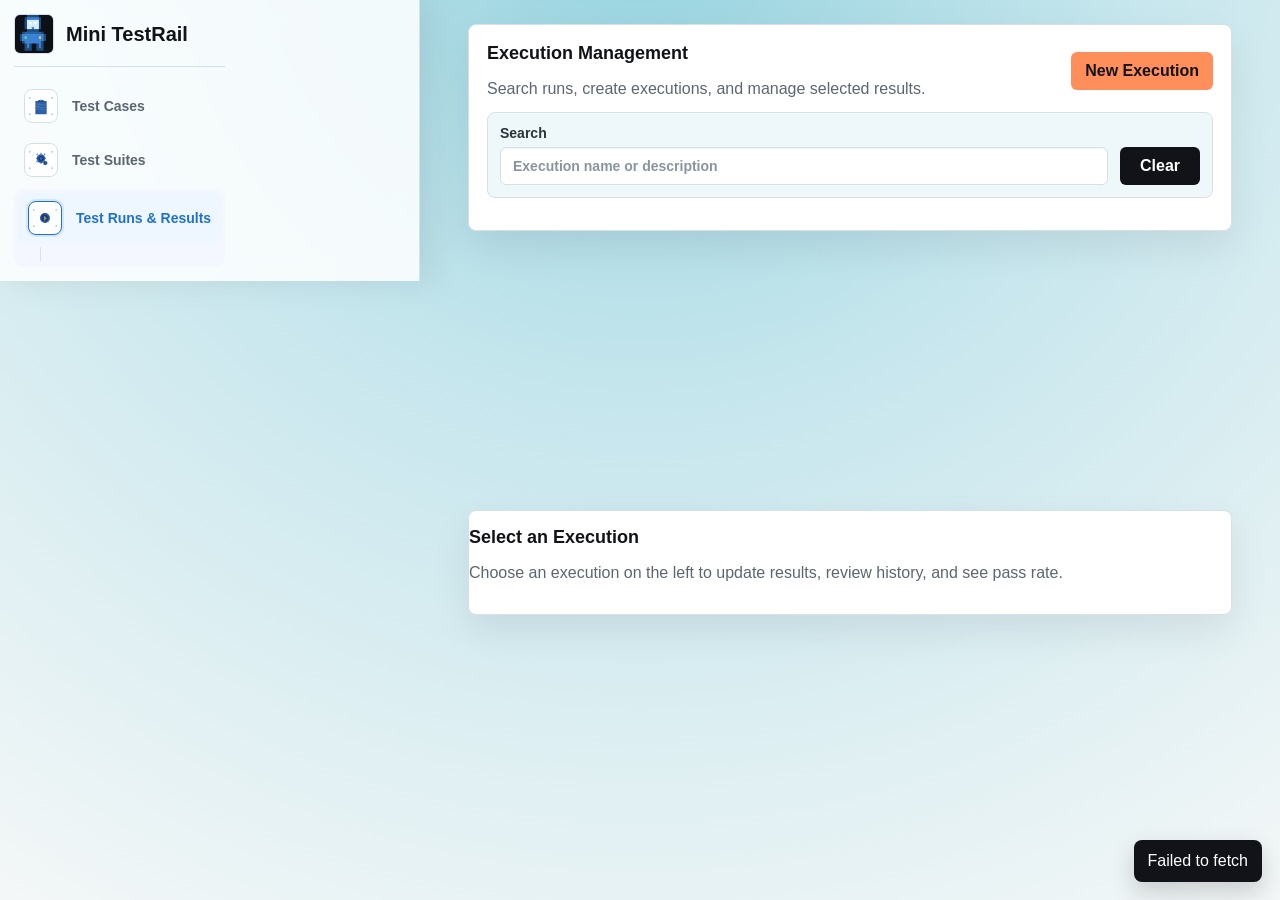
==== commit 0a96d375: "soft delete test cases" ====
--- a/frontend/executions.html
+++ b/frontend/executions.html
@@ -77,6 +77,9 @@
             <button id="exportExecutionReportButton" class="secondary" type="button">
               Export Report
             </button>
+            <button id="deleteExecutionButton" class="danger" type="button" hidden>
+              Delete Execution
+            </button>
           </div>
         </div>
 
--- a/frontend/styles.css
+++ b/frontend/styles.css
@@ -1,2370 +1,11 @@
-:root {
-  --bg: #d9edf3;
-  --panel: #ffffff;
-  --panel-soft: #f8fbfc;
-  --field: #ffffff;
-  --text: #111318;
-  --muted: #5c6670;
-  --line: #d7e1e5;
-  --accent: #ff8f5a;
-  --accent-dark: #f27b43;
-  --pass: #24a148;
-  --fail: #da1e28;
-  --blocked: #f1a000;
-  --skipped: #697077;
-  --not-run: #8d99a6;
-}
-
-* {
-  box-sizing: border-box;
-}
-
-body {
-  margin: 0;
-  background:
-    radial-gradient(circle at 50% -10%, #94d2de 0, #c6e6ed 42%, #f4f7f7 100%);
-  background-attachment: fixed;
-  color: var(--text);
-  font-family: Arial, Helvetica, sans-serif;
-}
-
-.appShell {
-  display: grid;
-  grid-template-columns: minmax(340px, 420px) minmax(0, 1fr);
-  min-height: 100vh;
-}
-
-.appSidebar {
-  position: sticky;
-  top: 0;
-  display: grid;
-  align-self: start;
-  max-height: 100vh;
-  gap: 12px;
-  overflow: auto;
-  border-right: 1px solid var(--line);
-  padding: 14px;
-  background: rgb(255 255 255 / 84%);
-  box-shadow: 12px 0 32px rgb(17 19 24 / 8%);
-  backdrop-filter: blur(14px);
-}
-
-.appMain {
-  min-width: 0;
-  padding: 24px clamp(16px, 4vw, 48px);
-}
-
-.appMain.caseWorkspace,
-.appMain.executionPageWorkspace,
-.appMain.suiteWorkspace {
-  grid-template-columns: minmax(0, 1fr);
-  padding: 24px clamp(16px, 4vw, 48px);
-}
-
-.topbar {
-  display: flex;
-  align-items: center;
-  justify-content: space-between;
-  gap: 12px;
-  padding: 12px clamp(16px, 4vw, 48px);
-  background: rgb(255 255 255 / 76%);
-  border-bottom: 1px solid var(--line);
-  box-shadow: 0 10px 28px rgb(17 19 24 / 7%);
-  backdrop-filter: blur(14px);
-}
-
-.appSidebar .topbar {
-  display: grid;
-  gap: 12px;
-  border: 0;
-  padding: 0;
-  background: transparent;
-  box-shadow: none;
-  backdrop-filter: none;
-}
-
-.appSidebar .brand {
-  border-bottom: 1px solid var(--line);
-  padding-bottom: 12px;
-  margin-bottom: 2px;
-}
-
-.brand {
-  display: flex;
-  align-items: center;
-  gap: 12px;
-}
-
-.brandIcon {
-  width: 40px;
-  height: 40px;
-  border: 1px solid var(--line);
-  border-radius: 6px;
-  object-fit: cover;
-  flex: 0 0 40px;
-}
-
-.topnav {
-  display: flex;
-  align-items: center;
-  gap: 6px;
-  flex-wrap: wrap;
-  justify-content: flex-end;
-}
-
-.topnav a {
-  border: 1px solid transparent;
-  border-radius: 6px;
-  padding: 10px 14px;
-  background: #ffffff;
-  color: var(--muted);
-  text-decoration: none;
-  font-weight: 700;
-  box-shadow: inset 0 -1px 0 rgb(17 19 24 / 6%);
-}
-
-.topnav a:hover {
-  border-color: #b9ccd3;
-  color: var(--text);
-}
-
-.topnav a.active {
-  border-color: #111318;
-  background: #111318;
-  color: #ffffff;
-  box-shadow: 0 6px 14px rgb(17 19 24 / 18%);
-}
-
-.appSidebar .topnav {
-  display: grid;
-  grid-template-columns: 1fr;
-  align-items: stretch;
-  justify-content: stretch;
-  width: 100%;
-  gap: 4px;
-  padding: 0;
-}
-
-.appSidebar .topnav a {
-  width: 100%;
-  min-height: 0;
-  border: 0;
-  border-radius: 7px;
-  padding: 8px 10px;
-  background: transparent;
-  font-size: 14px;
-  font-weight: 700;
-  line-height: 1.2;
-  text-align: left;
-  box-shadow: none;
-}
-
-.appSidebar .topnav a:hover,
-.appSidebar .topnav a.active {
-  background: #eef6ff;
-  color: #1f70d1;
-  box-shadow: none;
-}
-
-.navItem {
-  display: grid;
-  grid-template-columns: 36px minmax(0, 1fr);
-  gap: 12px;
-  align-items: center;
-}
-
-.navIcon {
-  display: inline-flex;
-  width: 34px;
-  height: 34px;
-  align-items: center;
-  justify-content: center;
-  border: 1px solid #d3e0e6;
-  border-radius: 8px;
-  background: #ffffff;
-  padding: 3px;
-  line-height: 1;
-}
-
-.navIcon img {
-  display: block;
-  width: 100%;
-  height: 100%;
-  object-fit: contain;
-}
-
-.topnav a.active .navIcon,
-.navGroup.active .navIcon {
-  border-color: #1f70d1;
-  box-shadow: 0 0 0 2px rgb(31 112 209 / 12%);
-}
-
-.navGroup {
-  display: grid;
-  gap: 4px;
-  border-radius: 9px;
-}
-
-.navGroup.active {
-  padding: 4px;
-  background: #f4f7ff;
-}
-
-.navGroup.collapsed > .panel {
-  display: none;
-}
-
-h1,
-h2,
-h3,
-p {
-  margin-top: 0;
-}
-
-h1 {
-  margin-bottom: 0;
-  font-size: 20px;
-}
-
-h2 {
-  margin-bottom: 16px;
-  font-size: 18px;
-}
-
-.topbar p,
-.muted {
-  color: var(--muted);
-}
-
-.topbar p {
-  display: none;
-}
-
-.caseWorkspace {
-  display: grid;
-  grid-template-columns: minmax(320px, 420px) minmax(0, 1fr);
-  gap: 18px;
-  align-items: start;
-  padding: 24px clamp(16px, 4vw, 48px);
-}
-
-.caseManagementWorkspace {
-  grid-template-columns: minmax(360px, 460px) minmax(0, 1fr);
-}
-
-.executionPageWorkspace {
-  display: grid;
-  grid-template-columns: minmax(0, 1fr);
-  gap: 18px;
-  align-items: start;
-  padding: 24px clamp(16px, 4vw, 48px);
-}
-
-.executionManagementWorkspace {
-  grid-template-columns: minmax(0, 1fr);
-}
-
-.suiteWorkspace {
-  display: grid;
-  grid-template-columns: minmax(300px, 360px) minmax(0, 1fr);
-  gap: 18px;
-  align-items: start;
-  padding: 24px clamp(16px, 4vw, 48px);
-}
-
-.panel {
-  background: var(--panel);
-  border: 1px solid var(--line);
-  border-radius: 8px;
-  padding: 18px;
-  box-shadow: 0 16px 38px rgb(17 19 24 / 8%);
-}
-
-[hidden] {
-  display: none !important;
-}
-
-.caseNavigatorPane,
-.caseDetailPane,
-.executionNavigatorPane,
-.suiteNavigatorPane,
-.suiteDetailPane {
-  position: sticky;
-  top: 78px;
-}
-
-.caseNavigatorPane {
-  min-width: 0;
-}
-
-.caseNavigatorPane,
-.caseDetailPane,
-.executionNavigatorPane,
-.suiteNavigatorPane,
-.suiteDetailPane {
-  max-height: calc(100vh - 102px);
-  overflow: auto;
-}
-
-.appSidebar .caseNavigatorPane,
-.appSidebar .executionNavigatorPane,
-.appSidebar .suiteNavigatorPane {
-  position: static;
-  margin-left: 22px;
-  border: 0;
-  border-left: 1px solid #d8e2ea;
-  border-radius: 0;
-  padding: 10px 0 0 16px;
-  background: transparent;
-  max-height: none;
-  overflow: visible;
-}
-
-.appSidebar .panel {
-  border-radius: 8px;
-  padding: 14px;
-  box-shadow: none;
-}
-
-.appSidebar .sectionHeader {
-  gap: 8px;
-  margin-bottom: 10px;
-}
-
-.appSidebar h2 {
-  margin-bottom: 0;
-  font-size: 17px;
-}
-
-.appSidebar .caseNavigatorPane > .sectionHeader,
-.appSidebar .executionNavigatorPane > .sectionHeader,
-.appSidebar .suiteNavigatorPane > .sectionHeader {
-  padding: 0 0 2px;
-}
-
-.appSidebar .caseNavigatorPane > .sectionHeader h2,
-.appSidebar .executionNavigatorPane > .sectionHeader h2,
-.appSidebar .suiteNavigatorPane > .sectionHeader h2 {
-  color: var(--muted);
-  font-size: 13px;
-  font-weight: 900;
-  text-transform: uppercase;
-}
-
-.appSidebar .caseNavigatorPane > .sectionHeader .muted,
-.appSidebar .executionNavigatorPane > .sectionHeader .muted,
-.appSidebar .suiteNavigatorPane > .sectionHeader .muted {
-  font-size: 12px;
-  font-weight: 800;
-}
-
-.appSidebar .executionToolbar {
-  border: 0;
-  border-radius: 7px;
-  padding: 8px;
-  background: #eef7fa;
-}
-
-.appSidebar .suiteNavItem,
-.appSidebar .executionNavItem,
-.appSidebar .caseTreeItem {
-  border-color: transparent;
-  border-radius: 7px;
-  background: transparent;
-}
-
-.appSidebar .suiteNavItem:hover,
-.appSidebar .suiteNavItem.selected,
-.appSidebar .executionNavItem:hover,
-.appSidebar .executionNavItem.selected,
-.appSidebar .caseTreeItem:hover {
-  border-color: transparent;
-  background: #eef6ff;
-}
-
-.appSidebar .caseTreeItem.selected {
-  border-color: #1f70d1;
-  background: #dcecff;
-  box-shadow:
-    inset 4px 0 0 #1f70d1,
-    0 8px 18px rgb(31 112 209 / 12%);
-}
-
-.appSidebar .caseTreeItem.selected .caseId,
-.appSidebar .caseTreeItem.selected strong {
-  color: #174f95;
-}
-
-.appSidebar .suiteNavItem {
-  grid-template-columns: auto minmax(0, auto) minmax(0, 1fr) auto;
-  gap: 7px;
-  align-items: center;
-  padding: 7px 9px;
-}
-
-.appSidebar .suiteNavItem .navTypeLabel {
-  grid-column: auto;
-}
-
-.appSidebar .suiteNavItem strong {
-  font-size: 13px;
-}
-
-.appSidebar .suiteNavItem small {
-  font-size: 12px;
-}
-
-.appSidebar .suiteTreeGroup {
-  display: grid;
-  gap: 2px;
-}
-
-.appSidebar .suiteTreeItems {
-  display: grid;
-  gap: 5px;
-  border-left: 1px solid #d8e2ea;
-  margin-left: 10px;
-  padding: 4px 0 4px 12px;
-}
-
-.appSidebar .suiteTreeCaseGroup,
-.appSidebar .suiteTreeCaseItems {
-  display: grid;
-  gap: 2px;
-}
-
-.appSidebar .suiteTreeCaseHeader {
-  display: grid;
-  grid-template-columns: minmax(0, 1fr) auto;
-  gap: 6px;
-  align-items: center;
-  padding: 5px 7px;
-  color: var(--muted);
-  font-size: 12px;
-  font-weight: 800;
-}
-
-.appSidebar .suiteTreeCaseHeader strong {
-  min-width: 22px;
-  border-radius: 999px;
-  padding: 2px 7px;
-  background: #ffffff;
-  text-align: center;
-  font-size: 11px;
-}
-
-.appSidebar .suiteTreeCaseItem {
-  display: grid;
-  grid-template-columns: minmax(78px, 0.85fr) minmax(0, 1.15fr);
-  gap: 7px;
-  align-items: center;
-  border-radius: 7px;
-  padding: 5px 7px;
-}
-
-.appSidebar .suiteTreeCaseItem:hover {
-  background: #eef6ff;
-}
-
-.appSidebar .suiteTreeCaseItem .caseId {
-  min-width: 0;
-  overflow-wrap: anywhere;
-  color: var(--muted);
-  font-size: 11px;
-  font-weight: 900;
-}
-
-.appSidebar .suiteTreeCaseItem strong {
-  min-width: 0;
-  overflow-wrap: anywhere;
-  font-size: 12px;
-  line-height: 1.2;
-}
-
-.appSidebar .executionNavItem {
-  padding: 6px 7px;
-}
-
-.appSidebar .executionNavItem:not(.selected) .executionNavActions {
-  display: none;
-}
-
-.appSidebar .executionNavButton strong {
-  font-size: 13px;
-}
-
-.appSidebar .executionNavActions button {
-  padding: 5px 8px;
-}
-
-.appSidebar .executionNavTree {
-  border-top: 0;
-  margin-top: 2px;
-  padding-top: 6px;
-  padding-left: 18px;
-}
-
-.appSidebar .categoryTree {
-  gap: 4px;
-}
-
-.appSidebar .categoryRow {
-  grid-template-columns: minmax(0, 1fr);
-  gap: 3px;
-}
-
-.appSidebar .treeItem {
-  padding: 7px 9px;
-}
-
-.appSidebar .treeItem.hasToggle span:not(.categoryToggle) {
-  background: transparent;
-  padding: 0;
-}
-
-.appSidebar .treeItem strong {
-  min-width: 22px;
-  background: #ffffff;
-  font-size: 11px;
-}
-
-.appSidebar .categoryRow.active .treeItem,
-.appSidebar .treeItem:hover {
-  border-color: transparent;
-  background: #eef6ff;
-  color: #1f70d1;
-}
-
-.appSidebar .categoryActions {
-  justify-content: flex-start;
-  margin-left: 28px;
-  gap: 8px;
-}
-
-.appSidebar .categoryActions .iconButton {
-  min-height: 0;
-  border: 0;
-  padding: 2px 0;
-  background: transparent;
-  color: var(--muted);
-  font-size: 11px;
-  box-shadow: none;
-}
-
-.appSidebar .categoryActions .iconButton:hover {
-  background: transparent;
-  color: #1f70d1;
-}
-
-.appSidebar .categoryActions .dangerText:hover {
-  color: #a12b16;
-}
-
-.appSidebar .caseTreeItems {
-  gap: 2px;
-  border-left: 1px solid #d8e2ea;
-  margin-left: 10px;
-  padding-left: 12px;
-}
-
-.appSidebar .caseTreeItem {
-  grid-template-columns: minmax(88px, 0.85fr) minmax(0, 1.15fr);
-  gap: 7px;
-  padding: 6px 8px;
-}
-
-.appSidebar .caseTreeItem .priority {
-  display: none;
-}
-
-.appSidebar .caseTreeItem .caseId {
-  font-size: 11px;
-}
-
-.appSidebar .caseTreeItem strong {
-  font-size: 12px;
-}
-
-.appSidebar .navGroup > .panel {
-  margin: 0 0 2px 22px;
-  border: 0;
-  border-left: 1px solid #d8e2ea;
-  border-radius: 0;
-  padding: 4px 0 4px 16px;
-  background: transparent;
-  box-shadow: none;
-}
-
-.appSidebar .navGroup > .caseNavigatorPane,
-.appSidebar .navGroup > .executionNavigatorPane,
-.appSidebar .navGroup > .suiteNavigatorPane {
-  position: static;
-  max-height: none;
-  overflow: visible;
-}
-
-.appSidebar .navGroup > .panel > .sectionHeader {
-  min-height: 0;
-  margin-bottom: 6px;
-  padding: 0 0 0 2px;
-}
-
-.appSidebar .navGroup > .panel > .sectionHeader h2 {
-  display: none;
-}
-
-.appSidebar .navGroup > .panel > .sectionHeader .muted {
-  margin-left: auto;
-  font-size: 11px;
-  font-weight: 800;
-}
-
-.appSidebar .navGroup > .executionNavigatorPane > .sectionHeader {
-  align-items: stretch;
-}
-
-.appSidebar .navGroup > .executionNavigatorPane .headerActions {
-  display: grid;
-  grid-template-columns: 1fr;
-  gap: 6px;
-  width: 100%;
-}
-
-.appSidebar .navGroup > .executionNavigatorPane .headerActions .muted {
-  justify-self: end;
-}
-
-.appSidebar .navGroup > .executionNavigatorPane .headerActions button {
-  width: 100%;
-  padding: 7px 9px;
-  font-size: 12px;
-}
-
-.appMain .caseDetailPane,
-.appMain .executionDetailPane,
-.appMain .executionCreatorPane,
-.appMain .suiteDetailPane,
-.appMain .resultDetailPane {
-  top: 24px;
-  max-height: calc(100vh - 48px);
-}
-
-.caseToolsPane {
-  display: grid;
-  gap: 14px;
-}
-
-.suiteToolsPane {
-  display: grid;
-  gap: 14px;
-}
-
-.executionToolsPane {
-  display: grid;
-  gap: 14px;
-}
-
-.caseToolsPane .sectionHeader p {
-  margin-bottom: 0;
-}
-
-.suiteToolsPane .sectionHeader p {
-  margin-bottom: 0;
-}
-
-.executionToolsPane .sectionHeader p {
-  margin-bottom: 0;
-}
-
-.caseToolsGrid {
-  display: grid;
-  grid-template-columns: minmax(260px, 0.8fr) minmax(360px, 1.2fr);
-  gap: 14px;
-  align-items: stretch;
-}
-
-.executionCreatorPane {
-  min-width: 0;
-}
-
-.executionCreatorPane form {
-  max-width: 920px;
-}
-
-form,
-.itemEditor {
-  display: grid;
-  gap: 12px;
-}
-
-.formGrid {
-  display: grid;
-  grid-template-columns: repeat(2, minmax(0, 1fr));
-  gap: 12px;
-}
-
-label {
-  display: grid;
-  gap: 6px;
-  color: #2c333a;
-  font-size: 14px;
-  font-weight: 700;
-}
-
-input,
-textarea,
-select {
-  width: 100%;
-  border: 1px solid var(--line);
-  border-radius: 6px;
-  padding: 10px 12px;
-  color: var(--text);
-  font: inherit;
-  background: var(--field);
-  box-shadow: inset 0 1px 0 rgb(17 19 24 / 3%);
-}
-
-input::placeholder,
-textarea::placeholder {
-  color: #8a949e;
-}
-
-input:focus,
-textarea:focus,
-select:focus {
-  outline: 3px solid rgb(255 143 90 / 24%);
-  border-color: var(--accent);
-}
-
-textarea {
-  min-height: 84px;
-  resize: vertical;
-}
-
-select[multiple] {
-  min-height: 112px;
-}
-
-button {
-  border: 0;
-  border-radius: 6px;
-  padding: 10px 14px;
-  background: var(--accent);
-  color: #111318;
-  font: inherit;
-  font-weight: 700;
-  cursor: pointer;
-}
-
-button:hover {
-  background: var(--accent-dark);
-}
-
-button.secondary {
-  background: #111318;
-  color: #ffffff;
-}
-
-button.secondary:hover {
-  background: #30343a;
-}
-
-button.danger {
-  background: #ffe3dd;
-  color: #a12b16;
-}
-
-button.danger:hover {
-  background: #ffd2c7;
-}
-
-button.iconButton {
-  min-height: 28px;
-  border: 1px solid var(--line);
-  border-radius: 999px;
-  padding: 5px 12px;
-  background: #ffffff;
-  color: #5d6772;
-  font-size: 12px;
-  font-weight: 700;
-  line-height: 1;
-  box-shadow: 0 2px 6px rgb(17 19 24 / 5%);
-}
-
-button.iconButton:hover {
-  border-color: #c8d6dc;
-  background: #eef7fa;
-  color: var(--text);
-}
-
-button.dangerText {
-  border-color: #ffd0c6;
-  background: #fff2ef;
-  color: #a12b16;
-}
-
-button.dangerText:hover {
-  border-color: #ffb7a7;
-  background: #ffe3dd;
-  color: #a12b16;
-}
-
-.sectionHeader,
-.listRowHeader {
-  display: flex;
-  align-items: center;
-  justify-content: space-between;
-  gap: 12px;
-}
-
-.headerActions {
-  display: flex;
-  align-items: center;
-  justify-content: flex-end;
-  gap: 10px;
-  flex-wrap: wrap;
-}
-
-.executionNavHeader {
-  display: grid;
-  grid-template-columns: minmax(0, 1fr) auto;
-  align-items: start;
-}
-
-.executionNavHeader h2 {
-  margin-top: 18px;
-}
-
-.executionNavHeader .headerActions {
-  display: grid;
-  grid-template-columns: 1fr;
-  justify-items: end;
-  gap: 10px;
-  min-width: 0;
-}
-
-.executionNavHeader #executionCount {
-  white-space: nowrap;
-}
-
-.executionNavHeader button {
-  grid-column: 1 / -1;
-  width: min(100%, 220px);
-}
-
-.metaLine {
-  display: flex;
-  align-items: center;
-  gap: 8px;
-  flex-wrap: wrap;
-  color: var(--muted);
-  font-size: 13px;
-}
-
-.metaLine span {
-  border-radius: 999px;
-  padding: 3px 8px;
-  background: #eef4f6;
-}
-
-.priority {
-  display: inline-flex;
-  align-items: center;
-  justify-content: center;
-  justify-self: start;
-  width: fit-content;
-  min-width: 54px;
-  border-radius: 999px;
-  padding: 4px 10px;
-  color: #111827;
-  font-weight: 700;
-  line-height: 1;
-}
-
-.priority.Critical {
-  background: #fecaca;
-}
-
-.priority.High {
-  background: #fed7aa;
-}
-
-.priority.Medium {
-  background: #fef08a;
-}
-
-.priority.Low {
-  background: #bbf7d0;
-}
-
-.list,
-.items,
-.history {
-  display: grid;
-  gap: 12px;
-}
-
-.historyRow,
-.summaryBox {
-  border: 1px solid var(--line);
-  border-radius: 8px;
-  padding: 14px;
-  background: var(--panel-soft);
-  box-shadow: 0 8px 22px rgb(17 19 24 / 5%);
-}
-
-.historyRow p {
-  margin-bottom: 8px;
-  color: var(--muted);
-  white-space: pre-wrap;
-}
-
-.addCasesPanel,
-.bulkResultPanel {
-  margin-bottom: 16px;
-  border: 1px solid var(--line);
-  border-radius: 8px;
-  background: #f8fbfc;
-}
-
-.addCasesPanel summary,
-.bulkResultPanel summary {
-  display: flex;
-  align-items: center;
-  justify-content: space-between;
-  gap: 12px;
-  padding: 12px;
-  cursor: pointer;
-  font-weight: 800;
-}
-
-.addCasesPanel summary::marker,
-.bulkResultPanel summary::marker {
-  color: var(--muted);
-}
-
-.addCasesContent {
-  display: grid;
-  gap: 12px;
-  border-top: 1px solid var(--line);
-  padding: 12px;
-}
-
-.addCaseFilters {
-  display: grid;
-  grid-template-columns: minmax(220px, 1fr) 180px auto;
-  gap: 12px;
-  align-items: end;
-}
-
-.bulkResultBar {
-  display: grid;
-  grid-template-columns: 160px minmax(220px, 1fr) auto auto;
-  gap: 12px;
-  align-items: end;
-  padding: 12px;
-  border-top: 1px solid var(--line);
-  background: #fff9f5;
-}
-
-.caseToolbar {
-  display: grid;
-  grid-template-columns: minmax(240px, 1fr) 180px auto;
-  gap: 12px;
-  align-items: end;
-  margin-bottom: 14px;
-  padding: 12px;
-  border: 1px solid var(--line);
-  border-radius: 8px;
-  background: #eef7fa;
-}
-
-.caseNavigatorPane .caseToolbar {
-  grid-template-columns: 1fr;
-  gap: 8px;
-  margin-bottom: 12px;
-  padding: 10px;
-}
-
-.caseNavigatorPane .caseToolbar button {
-  width: 100%;
-}
-
-.categoryTree {
-  display: grid;
-  gap: 8px;
-}
-
-.categoryForm {
-  grid-template-columns: minmax(0, 1fr) auto;
-  align-items: end;
-  gap: 8px;
-  margin-bottom: 12px;
-  padding: 10px;
-  border: 1px solid var(--line);
-  border-radius: 8px;
-  background: #eef7fa;
-}
-
-.categoryForm label {
-  font-size: 12px;
-}
-
-.categoryForm button {
-  min-height: 38px;
-  padding-inline: 12px;
-}
-
-.categoryRow {
-  display: grid;
-  grid-template-columns: minmax(0, 1fr) auto;
-  gap: 4px;
-  align-items: center;
-}
-
-.treeItem {
-  display: grid;
-  grid-template-columns: auto minmax(0, 1fr) auto;
-  gap: 8px;
-  align-items: center;
-  width: 100%;
-  padding: 9px 10px;
-  border: 1px solid transparent;
-  border-radius: 6px;
-  background: transparent;
-  color: var(--text);
-  text-align: left;
-  font-weight: 700;
-}
-
-.treeItem span:not(.categoryToggle) {
-  min-width: 0;
-  overflow-wrap: anywhere;
-}
-
-.treeItem.hasToggle span:not(.categoryToggle) {
-  width: fit-content;
-  max-width: 100%;
-  border-radius: 999px;
-  padding: 5px 11px;
-  background: #eef7fa;
-  color: #25313a;
-}
-
-.treeItem:hover,
-.categoryRow.active .treeItem {
-  border-color: var(--line);
-  background: #eef7fa;
-}
-
-.categoryActions {
-  display: flex;
-  gap: 6px;
-  justify-content: flex-end;
-  padding: 0;
-}
-
-.categoryActions .iconButton {
-  min-height: 24px;
-  padding: 4px 9px;
-  font-size: 11px;
-  box-shadow: none;
-}
-
-.treeItem strong {
-  min-width: 26px;
-  border-radius: 999px;
-  padding: 2px 7px;
-  background: #ffffff;
-  color: var(--muted);
-  text-align: center;
-  font-size: 12px;
-}
-
-.treeItem .categoryToggle {
-  width: 20px;
-  height: 20px;
-}
-
-.treeItem.noToggle {
-  grid-template-columns: minmax(0, 1fr) auto;
-}
-
-.caseCategoryGroup {
-  display: grid;
-  gap: 6px;
-}
-
-.caseTreeItems {
-  display: grid;
-  gap: 6px;
-  padding-left: 14px;
-}
-
-.caseTreeItem {
-  display: grid;
-  grid-template-columns: minmax(96px, 0.9fr) minmax(0, 1.35fr) auto;
-  gap: 8px;
-  align-items: center;
-  width: 100%;
-  border: 1px solid var(--line);
-  border-radius: 8px;
-  padding: 8px 9px;
-  background: var(--panel-soft);
-  color: var(--text);
-  text-align: left;
-  box-shadow: none;
-}
-
-.caseTreeItem:hover,
-.caseTreeItem.selected {
-  border-color: var(--accent);
-  background: #e5f1ff;
-}
-
-.caseTreeItem:hover:not(.selected) {
-  background: #fff9f5;
-}
-
-.caseTreeItem .caseId,
-.caseTreeItem strong {
-  min-width: 0;
-  overflow-wrap: anywhere;
-}
-
-.caseTreeItem .caseId {
-  color: var(--muted);
-  font-size: 12px;
-  font-weight: 800;
-  line-height: 1.2;
-}
-
-.caseTreeItem strong {
-  font-size: 12px;
-  justify-self: start;
-  line-height: 1.25;
-}
-
-.caseTreeItem .priority {
-  min-width: 0;
-  padding: 4px 8px;
-  font-size: 11px;
-  white-space: nowrap;
-}
-
-.treeEmptyState {
-  margin: 6px 2px 0;
-  padding: 10px;
-  border: 1px dashed var(--line);
-  border-radius: 8px;
-  background: var(--panel-soft);
-}
-
-.caseDetailBody {
-  display: grid;
-  gap: 14px;
-}
-
-.caseDetailBody h3 {
-  margin-bottom: 0;
-  line-height: 1.35;
-}
-
-.detailBlock {
-  border-top: 1px solid var(--line);
-  padding-top: 12px;
-}
-
-.detailBlock strong {
-  display: block;
-  margin-bottom: 6px;
-}
-
-.detailBlock p {
-  margin-bottom: 0;
-  color: var(--muted);
-  white-space: pre-wrap;
-}
-
-.detailActions {
-  margin-top: 16px;
-}
-
-.caseFormPanel {
-  margin-top: 18px;
-  padding-top: 18px;
-  border-top: 1px solid var(--line);
-}
-
-.stepEditorSection {
-  display: grid;
-  gap: 10px;
-}
-
-.stepEditorSection h3 {
-  margin-bottom: 0;
-  font-size: 16px;
-}
-
-.stepEditorRows {
-  display: grid;
-  gap: 10px;
-}
-
-.stepEditorRow {
-  display: grid;
-  grid-template-columns: minmax(0, 1fr) minmax(0, 1fr) auto;
-  gap: 10px;
-  align-items: end;
-  border: 1px solid var(--line);
-  border-radius: 8px;
-  padding: 10px;
-  background: #eef7fa;
-}
-
-.stepEditorRow textarea {
-  min-height: 72px;
-}
-
-.removeStepButton {
-  align-self: center;
-}
-
-.stepsTable {
-  display: grid;
-  overflow: hidden;
-  border: 1px solid var(--line);
-  border-radius: 8px;
-}
-
-.stepsTableHeader,
-.stepsTableRow {
-  display: grid;
-  grid-template-columns: 44px minmax(0, 1fr) minmax(0, 1fr);
-  gap: 0;
-}
-
-.stepsTableHeader {
-  background: #eef7fa;
-  color: var(--muted);
-  font-size: 12px;
-  font-weight: 800;
-  text-transform: uppercase;
-}
-
-.stepsTableHeader span,
-.stepsTableRow span,
-.stepsTableRow p {
-  min-width: 0;
-  margin: 0;
-  border-top: 1px solid var(--line);
-  padding: 9px 10px;
-  overflow-wrap: anywhere;
-  white-space: pre-wrap;
-}
-
-.stepsTableHeader span {
-  border-top: 0;
-}
-
-.stepsTableRow span {
-  color: var(--muted);
-  font-weight: 800;
-}
-
-.emptyState {
-  padding: 16px 0;
-}
-
-.executionToolbar {
-  display: grid;
-  grid-template-columns: minmax(0, 1fr) minmax(80px, auto);
-  gap: 12px;
-  align-items: end;
-  margin-bottom: 14px;
-  padding: 12px;
-  border: 1px solid var(--line);
-  border-radius: 8px;
-  background: #eef7fa;
-}
-
-.executionNavList {
-  display: grid;
-  gap: 8px;
-}
-
-.executionNavItem {
-  display: grid;
-  grid-template-columns: minmax(0, 1fr) auto;
-  gap: 6px;
-  align-items: stretch;
-  border: 1px solid transparent;
-  border-radius: 7px;
-  padding: 6px;
-  background: transparent;
-}
-
-.executionNavItem:hover,
-.executionNavItem.selected {
-  border-color: transparent;
-  background: #eef6ff;
-}
-
-.executionNavButton {
-  display: grid;
-  grid-template-columns: auto minmax(0, auto) minmax(0, 1fr);
-  gap: 5px 7px;
-  min-width: 0;
-  padding: 4px 2px;
-  border-radius: 6px;
-  background: transparent;
-  color: var(--text);
-  text-align: left;
-  font-weight: 400;
-}
-
-.executionNavButton strong,
-.executionNavButton .navTypeLabel {
-  grid-column: auto;
-}
-
-.navTypeLabel {
-  display: inline-flex;
-  width: fit-content;
-  align-items: center;
-  border-radius: 999px;
-  font-size: 10px;
-  font-weight: 900;
-  letter-spacing: 0;
-  line-height: 1;
-  text-transform: uppercase;
-  white-space: nowrap;
-}
-
-.navTypeLabel.execution {
-  padding: 3px 8px;
-  background: #111318;
-  color: #ffffff;
-}
-
-.navTypeLabel.suite {
-  padding: 3px 8px;
-  background: #e8f5f8;
-  color: #25313a;
-}
-
-.suiteNavList,
-.suiteCasePicker {
-  display: grid;
-  gap: 10px;
-}
-
-.suiteCasePicker {
-  border: 1px solid var(--line);
-  border-radius: 8px;
-  padding: 12px;
-  background: #eef7fa;
-}
-
-.suiteCasePicker .checklist {
-  max-height: min(62vh, 720px);
-}
-
-.suitePickerPanel {
-  display: grid;
-  grid-template-columns: minmax(0, 1fr) auto;
-  gap: 12px;
-  align-items: end;
-  border: 1px solid var(--line);
-  border-radius: 8px;
-  padding: 12px;
-  background: #eef7fa;
-}
-
-.suiteNavItem {
-  display: grid;
-  grid-template-columns: minmax(0, 1fr) auto;
-  gap: 6px 10px;
-  align-items: center;
-  width: 100%;
-  border: 1px solid var(--line);
-  border-radius: 8px;
-  padding: 11px;
-  background: #ffffff;
-  color: var(--text);
-  text-align: left;
-  box-shadow: none;
-}
-
-.suiteNavItem:hover,
-.suiteNavItem.selected {
-  border-color: var(--accent);
-  background: #fff9f5;
-}
-
-.suiteNavItem .navTypeLabel {
-  grid-column: 1 / -1;
-}
-
-.suiteNavItem strong {
-  min-width: 0;
-  overflow-wrap: anywhere;
-  font-size: 16px;
-  line-height: 1.2;
-}
-
-.suiteNavItem small {
-  color: var(--muted);
-  font-weight: 800;
-  white-space: nowrap;
-}
-
-.suiteFormPanel {
-  margin-top: 18px;
-}
-
-.executionNavButton strong {
-  color: #111318;
-  font-size: 13px;
-  font-weight: 900;
-  line-height: 1.15;
-}
-
-.executionNavButton:hover {
-  background: transparent;
-}
-
-.executionNavButton strong,
-.executionNavButton span {
-  min-width: 0;
-  overflow-wrap: anywhere;
-}
-
-.executionNavActions {
-  display: flex;
-  align-items: start;
-}
-
-.executionNavActions button {
-  padding: 6px 9px;
-  font-size: 12px;
-}
-
-.executionNavTree {
-  grid-column: 1 / -1;
-  display: grid;
-  gap: 6px;
-  border-left: 1px solid #d8e2ea;
-  margin: 2px 0 0 10px;
-  padding: 4px 0 4px 12px;
-}
-
-.executionNavTree .muted {
-  margin-bottom: 0;
-  padding: 8px;
-}
-
-.executionNavGroup {
-  display: grid;
-  gap: 3px;
-}
-
-.executionNavGroupHeader {
-  display: grid;
-  grid-template-columns: minmax(0, 1fr) auto;
-  align-items: center;
-  gap: 6px;
-  padding: 5px 7px;
-  color: var(--muted);
-  font-size: 12px;
-  font-weight: 800;
-}
-
-.executionNavGroupHeader strong {
-  min-width: 0;
-  overflow-wrap: anywhere;
-}
-
-.executionNavGroupHeader span {
-  border-radius: 999px;
-  padding: 2px 7px;
-  background: #ffffff;
-  color: var(--muted);
-}
-
-.executionNavGroupItems {
-  display: grid;
-  gap: 2px;
-}
-
-.executionNavResultItem {
-  display: grid;
-  grid-template-columns: 16px minmax(70px, 0.8fr) auto;
-  gap: 6px 8px;
-  align-items: center;
-  width: 100%;
-  border: 1px solid transparent;
-  border-radius: 7px;
-  padding: 5px 7px;
-  background: transparent;
-  color: var(--text);
-  text-align: left;
-  box-shadow: none;
-}
-
-.executionNavResultCheckbox {
-  grid-row: 1 / 3;
-  width: 16px;
-  height: 16px;
-  margin: 0;
-}
-
-.executionNavResultItem:hover,
-.executionNavResultItem.selected {
-  border-color: transparent;
-  background: #eef6ff;
-}
-
-.executionNavResultItem .caseId {
-  min-width: 0;
-  color: #65717c;
-  font-size: 12px;
-  font-weight: 800;
-  text-transform: uppercase;
-  overflow-wrap: anywhere;
-}
-
-.executionNavResultItem strong {
-  grid-column: 2 / -1;
-  min-width: 0;
-  color: #2f3942;
-  font-size: 12px;
-  font-weight: 700;
-  line-height: 1.25;
-  overflow-wrap: anywhere;
-}
-
-.executionNavResultItem .status {
-  font-size: 10px;
-  white-space: nowrap;
-  justify-self: end;
-}
-
-.executionDetailPane {
-  min-width: 0;
-}
-
-.executionWorkspace {
-  display: grid;
-  grid-template-columns: 1fr;
-  gap: 14px;
-  align-items: start;
-}
-
-.workspacePane {
-  border: 1px solid var(--line);
-  border-radius: 8px;
-  padding: 12px;
-  background: #ffffff;
-}
-
-.workspacePane h2 {
-  margin-bottom: 12px;
-  font-size: 16px;
-}
-
-.historyPane {
-  grid-column: 1 / -1;
-}
-
-.resultDetailPane {
-  position: sticky;
-  top: 78px;
-  display: grid;
-  gap: 16px;
-  padding: 18px;
-}
-
-.summaryShortcut {
-  display: inline-flex;
-  align-items: center;
-  justify-content: center;
-  gap: 8px;
-  width: auto;
-  color: var(--text);
-}
-
-.summaryShortcut span {
-  font-size: inherit;
-  font-weight: 800;
-}
-
-.summaryShortcut small {
-  font-size: 12px;
-  font-weight: 700;
-  line-height: 1.2;
-  white-space: nowrap;
-}
-
-.summaryShortcut:hover,
-.summaryShortcut.active {
-  border-color: #1f70d1;
-  background: #eef6ff;
-  color: #1f70d1;
-}
-
-.historyPane .history {
-  max-height: 260px;
-  overflow: auto;
-  padding-right: 4px;
-}
-
-.categoryToggle {
-  display: inline-flex;
-  align-items: center;
-  justify-content: center;
-  width: 22px;
-  height: 22px;
-  border-radius: 999px;
-  background: #ffffff;
-  color: var(--muted);
-  font-weight: 900;
-}
-
-.resultDetailBody {
-  display: grid;
-  gap: 14px;
-}
-
-.resultEditorHeader {
-  display: flex;
-  gap: 14px;
-  align-items: flex-start;
-  justify-content: space-between;
-  border-bottom: 1px solid var(--line);
-  padding-bottom: 14px;
-}
-
-.resultEditorHeader h2 {
-  margin-bottom: 0;
-  font-size: 24px;
-  line-height: 1.2;
-}
-
-.resultEditorMeta {
-  display: flex;
-  gap: 7px;
-  justify-content: flex-end;
-  flex-wrap: wrap;
-  min-width: 180px;
-}
-
-.resultEditorMeta > span {
-  border-radius: 999px;
-  padding: 4px 9px;
-  background: #eef4f6;
-  color: var(--muted);
-  font-size: 12px;
-  font-weight: 800;
-}
-
-.resultEditorMeta .caseId {
-  color: var(--text);
-}
-
-.resultEditorControls {
-  display: grid;
-  grid-template-columns: 180px minmax(0, 1fr);
-  gap: 12px;
-  align-items: start;
-  border-top: 1px solid var(--line);
-  padding-top: 14px;
-}
-
-.formSectionHeader {
-  display: flex;
-  align-items: center;
-  justify-content: space-between;
-  gap: 12px;
-}
-
-.formActions {
-  display: flex;
-  align-items: center;
-  gap: 10px;
-  flex-wrap: wrap;
-}
-
-.importPanel {
-  display: grid;
-  gap: 10px;
-  margin-top: 18px;
-  padding-top: 18px;
-  border-top: 1px solid var(--line);
-}
-
-.importPanel h2 {
-  margin-bottom: 0;
-}
-
-.importPanel p {
-  margin-bottom: 0;
-  font-size: 13px;
-  line-height: 1.45;
-}
-
-.importPanel button {
-  justify-self: start;
-}
-
-.modalOverlay {
-  position: fixed;
-  inset: 0;
-  z-index: 1000;
-  display: grid;
-  place-items: center;
-  padding: 24px;
-  background: rgb(17 19 24 / 52%);
-}
-
-.modalDialog {
-  width: min(960px, 100%);
-  max-height: min(760px, calc(100vh - 48px));
-  overflow: auto;
-  border-radius: 10px;
-  padding: 18px;
-  background: #ffffff;
-  box-shadow: 0 24px 80px rgb(17 19 24 / 28%);
-}
-
-.modalHeader {
-  display: flex;
-  gap: 16px;
-  align-items: flex-start;
-  justify-content: space-between;
-  margin-bottom: 14px;
-}
-
-.modalHeader h2,
-.modalHeader p {
-  margin-bottom: 0;
-}
-
-.csvPreviewDialog {
-  display: grid;
-  gap: 14px;
-}
-
-.csvPreviewPanel {
-  display: grid;
-  gap: 12px;
-  overflow-x: auto;
-}
-
-.modalActions {
-  display: flex;
-  gap: 10px;
-  justify-content: flex-end;
-  flex-wrap: wrap;
-  border-top: 1px solid var(--line);
-  padding-top: 14px;
-}
-
-.previewSummary {
-  display: flex;
-  gap: 8px;
-  align-items: center;
-  flex-wrap: wrap;
-}
-
-.previewSummary strong,
-.previewSummary span {
-  border-radius: 999px;
-  padding: 4px 9px;
-  background: #ffffff;
-  color: var(--text);
-  font-size: 12px;
-  font-weight: 800;
-}
-
-.previewMessages {
-  border-radius: 8px;
-  padding: 10px;
-}
-
-.previewMessages.error {
-  background: #ffe3dd;
-  color: #8f1f12;
-}
-
-.previewMessages.warning {
-  background: #fff5c2;
-  color: #6f4c00;
-}
-
-.previewMessages strong {
-  display: block;
-  margin-bottom: 6px;
-}
-
-.previewMessages ul {
-  margin: 0;
-  padding-left: 18px;
-}
-
-.previewTable {
-  display: grid;
-  min-width: 720px;
-  overflow: hidden;
-  border: 1px solid var(--line);
-  border-radius: 8px;
-  background: #ffffff;
-}
-
-.previewTableHeader,
-.previewTableRow {
-  display: grid;
-  grid-template-columns: 120px minmax(0, 1fr) 120px 90px;
-}
-
-.previewTableHeader {
-  background: #f4fafc;
-  color: var(--muted);
-  font-size: 12px;
-  font-weight: 800;
-  text-transform: uppercase;
-}
-
-.previewTableHeader span,
-.previewTableRow span {
-  min-width: 0;
-  border-top: 1px solid var(--line);
-  padding: 8px;
-  overflow-wrap: anywhere;
-}
-
-.previewTableHeader span {
-  border-top: 0;
-}
-
-.checklist {
-  display: grid;
-  gap: 8px;
-  max-height: 260px;
-  overflow: auto;
-  border: 1px solid var(--line);
-  border-radius: 8px;
-  padding: 10px;
-  background: #eef7fa;
-}
-
-.checklistCategoryGroup {
-  display: grid;
-  gap: 8px;
-}
-
-.checklistCategoryHeader {
-  display: flex;
-  gap: 8px;
-  align-items: center;
-  justify-content: space-between;
-  border: 1px solid var(--line);
-  border-radius: 8px;
-  padding: 8px 10px;
-  background: #ffffff;
-}
-
-.checklistCategoryHeader strong {
-  min-width: 0;
-  overflow-wrap: anywhere;
-}
-
-.checklistCategoryHeader > span {
-  color: var(--muted);
-  font-size: 13px;
-  font-weight: 800;
-  white-space: nowrap;
-}
-
-.checklistCategoryActions {
-  display: flex;
-  gap: 6px;
-  flex-wrap: wrap;
-  justify-content: flex-end;
-}
-
-.checklistCategoryItems {
-  display: grid;
-  gap: 8px;
-}
-
-.checkboxRow {
-  display: grid;
-  grid-template-columns: 18px 1fr;
-  gap: 10px;
-  align-items: start;
-  border: 1px solid var(--line);
-  border-radius: 8px;
-  padding: 10px;
-  background: #ffffff;
-  color: var(--text);
-  font-size: 14px;
-  font-weight: 400;
-  cursor: pointer;
-}
-
-.checkboxRow input {
-  width: 18px;
-  height: 18px;
-  margin: 1px 0 0;
-  cursor: pointer;
-}
-
-.checkboxRow strong,
-.checkboxRow small {
-  display: block;
-}
-
-.checkboxRow small {
-  margin-top: 4px;
-  color: var(--muted);
-  line-height: 1.35;
-}
-
-.summaryGrid,
-.summaryStats {
-  display: grid;
-  gap: 12px;
-}
-
-.summaryGrid {
-  grid-template-columns: 1fr;
-}
-
-.summaryStats {
-  grid-template-columns: repeat(4, minmax(0, 1fr));
-}
-
-.summaryDashboard {
-  display: grid;
-  grid-template-columns: minmax(220px, 0.8fr) minmax(260px, 1.2fr);
-  gap: 12px;
-}
-
-.passRatePanel,
-.statusChart,
-.failedCategoryPanel {
-  border: 1px solid var(--line);
-  border-radius: 8px;
-  padding: 16px;
-  background: var(--panel-soft);
-}
-
-.passRatePanel {
-  display: grid;
-  gap: 12px;
-  justify-items: center;
-  text-align: center;
-}
-
-.passRatePanel strong,
-.statusChart > strong,
-.failedCategoryPanel > strong,
-.summaryPanelHeader strong {
-  display: block;
-  margin-bottom: 8px;
-  font-size: 15px;
-}
-
-.passRatePanel p {
-  margin-bottom: 0;
-  color: var(--muted);
-  font-size: 13px;
-}
-
-.passRateDonut {
-  display: grid;
-  place-items: center;
-  width: 140px;
-  height: 140px;
-  border-radius: 50%;
-  background:
-    radial-gradient(circle at center, var(--panel-soft) 0 57%, transparent 58%),
-    conic-gradient(var(--donut-segments, #dce8ec 0 100%));
-}
-
-.passRateDonut span {
-  display: inline-flex;
-  align-items: center;
-  justify-content: center;
-  min-width: 56px;
-  font-size: 22px;
-  font-variant-numeric: tabular-nums;
-  font-weight: 800;
-  line-height: 1;
-  text-align: center;
-}
-
-.statusChart {
-  display: grid;
-  gap: 12px;
-}
-
-.failedCategoryPanel {
-  display: grid;
-  gap: 12px;
-}
-
-.failedCategoryPanel .muted {
-  margin-bottom: 0;
-}
-
-.summaryPanelHeader {
-  display: flex;
-  gap: 12px;
-  align-items: center;
-  justify-content: space-between;
-}
-
-.summaryPanelHeader strong {
-  margin-bottom: 0;
-}
-
-.summaryPanelHeader span {
-  border-radius: 999px;
-  padding: 4px 9px;
-  background: #fde7e9;
-  color: #a2191f;
-  font-size: 12px;
-  font-weight: 800;
-}
-
-.failedCategoryList {
-  display: grid;
-  gap: 10px;
-}
-
-.failedCategoryRow {
-  display: grid;
-  gap: 6px;
-}
-
-.failedCategoryMeta {
-  display: flex;
-  gap: 12px;
-  align-items: center;
-  justify-content: space-between;
-  color: var(--muted);
-  font-size: 13px;
-  font-weight: 700;
-}
-
-.failedCategoryMeta strong {
-  min-width: 0;
-  color: var(--text);
-  overflow-wrap: anywhere;
-}
-
-.failedCategoryRow small {
-  color: #a2191f;
-  font-size: 12px;
-  font-weight: 800;
-}
-
-.failedCategoryTrack {
-  height: 10px;
-  overflow: hidden;
-  border-radius: 999px;
-  background: #f6d6d9;
-}
-
-.failedCategoryFill {
-  height: 100%;
-  border-radius: inherit;
-  background: var(--fail);
-}
-
-.statusBarRow {
-  display: grid;
-  gap: 6px;
-}
-
-.statusBarMeta {
-  display: flex;
-  align-items: center;
-  justify-content: space-between;
-  gap: 12px;
-  color: var(--muted);
-  font-size: 13px;
-  font-weight: 700;
-}
-
-.statusBarTrack {
-  height: 10px;
-  overflow: hidden;
-  border-radius: 999px;
-  background: #dce8ec;
-}
-
-.statusBarFill {
-  height: 100%;
-  border-radius: inherit;
-}
-
-.statusBarFill.NOT_RUN {
-  background: var(--not-run);
-}
-
-.statusBarFill.PASS {
-  background: var(--pass);
-}
-
-.statusBarFill.FAIL {
-  background: var(--fail);
-}
-
-.statusBarFill.BLOCKED {
-  background: var(--blocked);
-}
-
-.statusBarFill.SKIPPED {
-  background: var(--skipped);
-}
-
-.summaryBox strong {
-  display: block;
-  margin-top: 6px;
-  font-size: 24px;
-}
-
-.status {
-  display: inline-block;
-  border-radius: 999px;
-  padding: 4px 9px;
-  color: #ffffff;
-  font-size: 12px;
-  font-weight: 700;
-}
-
-.status.NOT_RUN {
-  background: var(--not-run);
-}
-
-.status.PASS {
-  background: var(--pass);
-}
-
-.status.FAIL {
-  background: var(--fail);
-}
-
-.status.BLOCKED {
-  background: var(--blocked);
-}
-
-.status.SKIPPED {
-  background: var(--skipped);
-}
-
-.toast {
-  position: fixed;
-  right: 18px;
-  bottom: 18px;
-  max-width: 360px;
-  border-radius: 8px;
-  padding: 12px 14px;
-  background: #111318;
-  color: #ffffff;
-  box-shadow: 0 10px 24px rgb(17 19 24 / 18%);
-}
-
-@media (max-width: 1180px) {
-  .caseManagementWorkspace {
-    grid-template-columns: minmax(320px, 380px) minmax(0, 1fr);
-  }
-
-  .executionManagementWorkspace {
-    grid-template-columns: minmax(300px, 340px) minmax(0, 1fr);
-  }
-
-  .executionCreatorPane {
-    max-height: none;
-  }
-
-  .executionWorkspace {
-    grid-template-columns: 1fr;
-  }
-
-  .resultDetailPane {
-    grid-column: 1 / -1;
-    position: static;
-  }
-
-  .caseTreeItem {
-    grid-template-columns: minmax(72px, 0.7fr) minmax(0, 1.3fr);
-  }
-
-  .caseTreeItem .priority {
-    grid-column: 2;
-  }
-
-  .stepEditorRow {
-    grid-template-columns: 1fr;
-  }
-}
-
-@media (max-width: 780px) {
-  .appShell {
-    grid-template-columns: 1fr;
-  }
-
-  .appSidebar {
-    position: static;
-    max-height: none;
-    border-right: 0;
-    border-bottom: 1px solid var(--line);
-  }
-
-  .appMain {
-    padding: 16px;
-  }
-
-  .topbar,
-  .sectionHeader {
-    align-items: stretch;
-    flex-direction: column;
-  }
-
-  .brand {
-    align-items: flex-start;
-  }
-
-  .topnav {
-    justify-content: flex-start;
-  }
-
-  .caseWorkspace,
-  .caseManagementWorkspace,
-  .executionPageWorkspace,
-  .executionManagementWorkspace,
-  .suiteWorkspace,
-  .formGrid,
-  .caseToolsGrid,
-  .caseToolbar,
-  .executionToolbar,
-  .addCaseFilters,
-  .suitePickerPanel,
-  .bulkResultBar,
-  .resultEditorControls,
-  .executionWorkspace,
-  .summaryGrid,
-  .summaryStats,
-  .summaryDashboard {
-    grid-template-columns: 1fr;
-  }
-
-  .caseNavigatorPane,
-  .caseDetailPane,
-  .executionNavigatorPane,
-  .suiteNavigatorPane,
-  .suiteDetailPane,
-  .executionDetailPane,
-  .executionCreatorPane,
-  .resultDetailPane,
-  .historyPane {
-    position: static;
-    max-height: none;
-  }
-
-  .caseTreeItems {
-    padding-left: 10px;
-  }
-
-  .caseTreeItem {
-    grid-template-columns: 1fr;
-    gap: 6px;
-  }
-
-  .caseTreeItem .priority {
-    grid-column: auto;
-  }
-
-  .stepsTableHeader {
-    display: none;
-  }
-
-  .stepsTableRow {
-    grid-template-columns: 1fr;
-  }
-
-  .stepsTableRow span {
-    background: #eef7fa;
-  }
-
-  .previewTableHeader {
-    display: none;
-  }
-
-  .modalOverlay {
-    align-items: stretch;
-    padding: 12px;
-  }
-
-  .modalDialog {
-    max-height: calc(100vh - 24px);
-  }
-
-  .modalHeader,
-  .resultEditorHeader,
-  .modalActions {
-    align-items: stretch;
-    flex-direction: column;
-  }
-
-  .resultEditorMeta {
-    justify-content: flex-start;
-  }
-
-  .previewTable {
-    min-width: 0;
-  }
-
-  .previewTableRow {
-    grid-template-columns: 1fr;
-  }
-
-  .checklistCategoryHeader {
-    align-items: flex-start;
-    flex-direction: column;
-  }
-
-  .checklistCategoryActions {
-    justify-content: flex-start;
-  }
-
-  .executionNavItem,
-  .executionWorkspace {
-    grid-template-columns: 1fr;
-  }
-
-  .historyPane {
-    grid-column: auto;
-  }
-}
-
-@media (max-width: 520px) {
-  .executionNavHeader,
-  .executionToolbar {
-    grid-template-columns: 1fr;
-  }
-
-  .executionNavHeader h2 {
-    margin-top: 0;
-  }
-
-  .executionNavHeader .headerActions,
-  .executionNavHeader button {
-    justify-items: stretch;
-    width: 100%;
-  }
-}
+@import "./styles/base.css";
+@import "./styles/layout.css";
+@import "./styles/sidebar.css";
+@import "./styles/components.css";
+@import "./styles/test-cases.css";
+@import "./styles/suites.css";
+@import "./styles/executions.css";
+@import "./styles/overlays.css";
+@import "./styles/checklists.css";
+@import "./styles/reports.css";
+@import "./styles/responsive.css";
